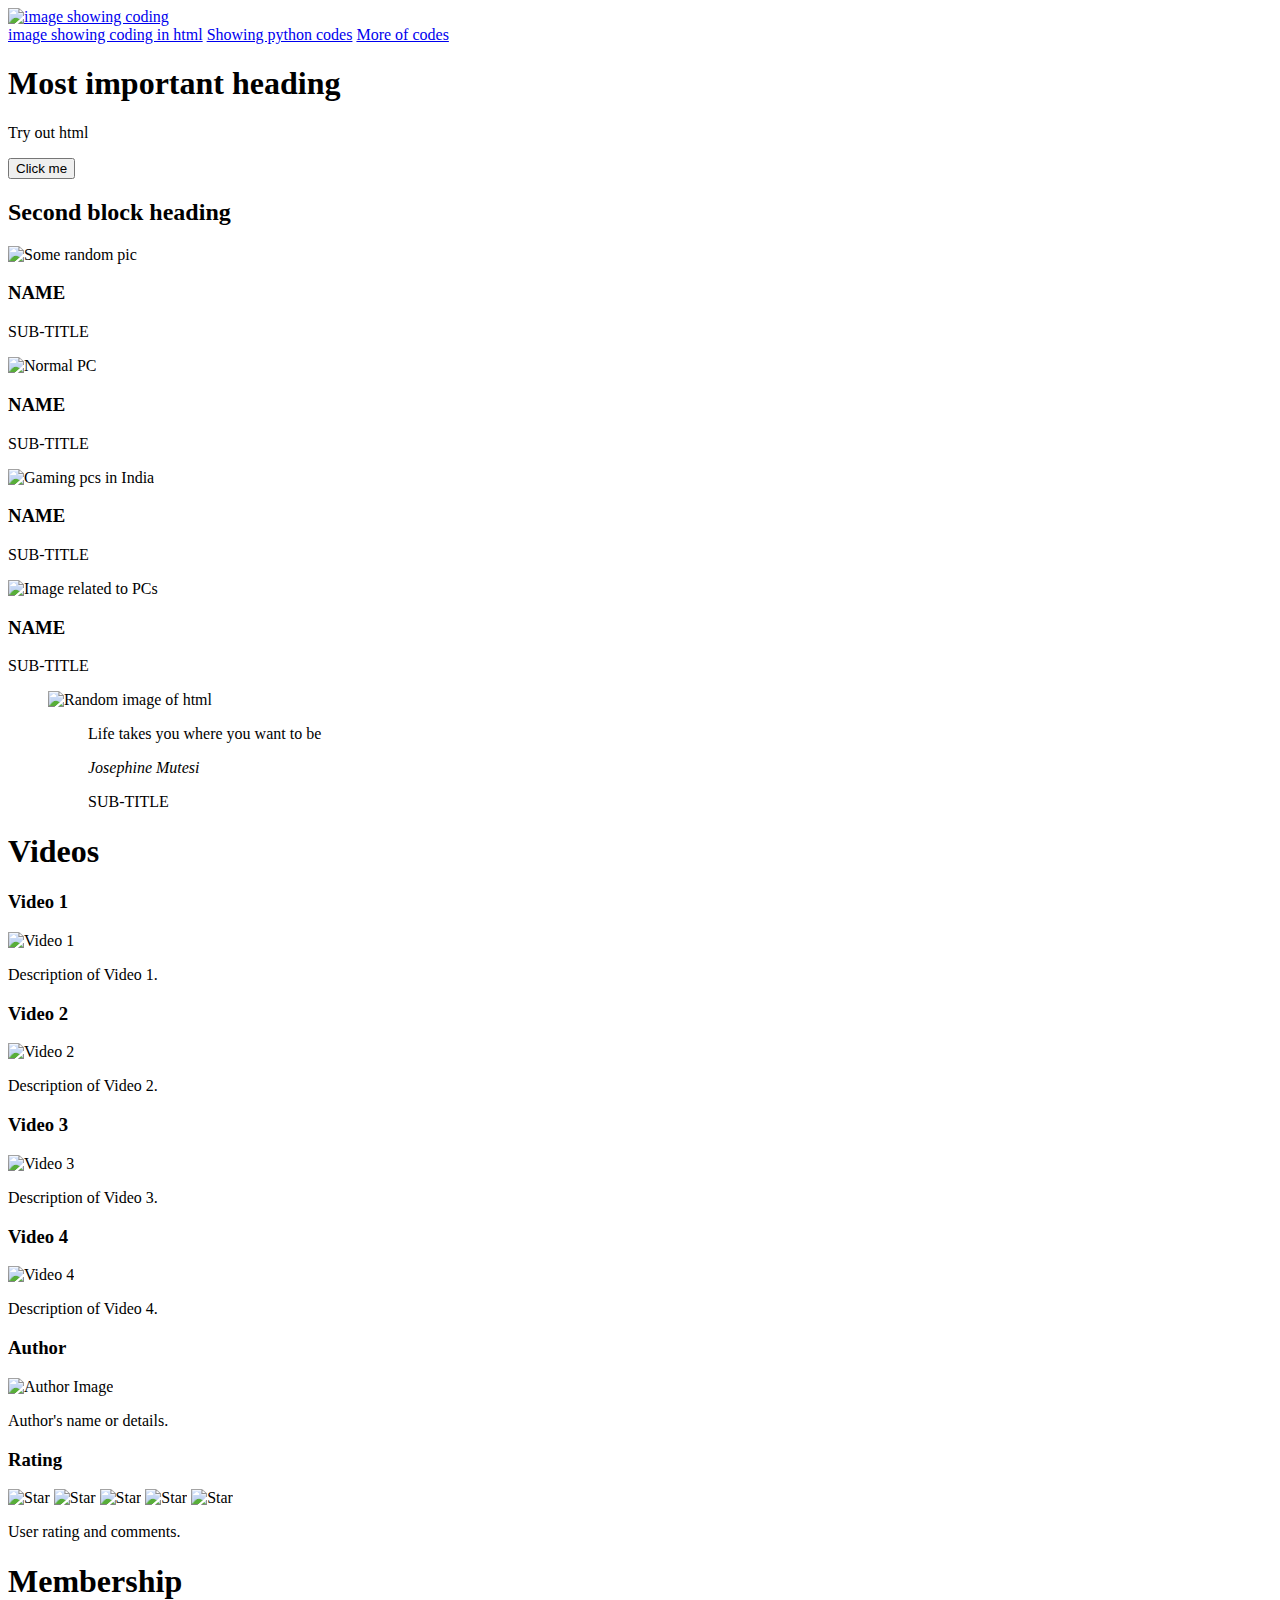
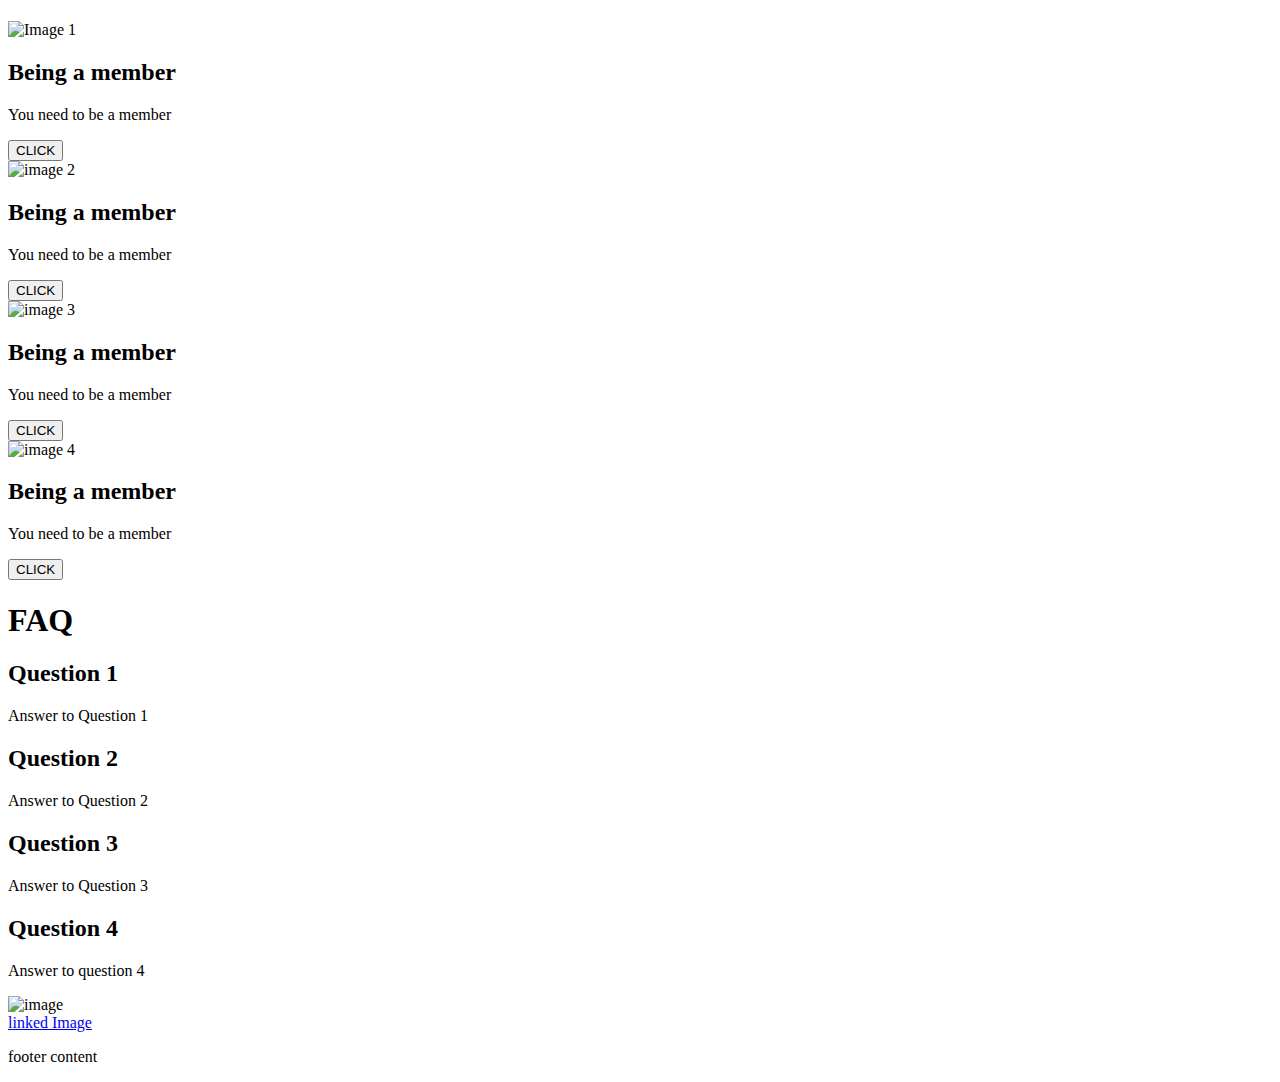
==== html_advanced/index.html @ 9112a3a2 "tasks" ====
<!DOCTYPE html>
<html lang="en">
    <head>
        <meta charset="UTF-8">
        <title>advanced tasks</title>
    </head>
    <body>
        <header>
            <a href="https://fineartamerica.com/featured/computer-programmer-showing-coding-word-drawing-frank-ramspott.html?product=poster">
                <img src="https://www.google.com/url?sa=i&url=https%3A%2F%2Ffineartamerica.com%2Ffeatured%2Fcomputer-programmer-showing-coding-word-drawing-frank-ramspott.html%3Fproduct%3Dposter&psig=AOvVaw3QxfXK3C43RkzdO58_0Bmq&ust=1695377569040000&source=images&cd=vfe&opi=89978449&ved=0CBAQjRxqFwoTCKibjqS7u4EDFQAAAAAdAAAAABAI" alt="image showing coding">
            </a>
        <div>
            <a href="https://i.stack.imgur.com/q2UTq.png">image showing coding in html</a>
            <a href="https://www.istockphoto.com/photo/glowing-python-programming-language-code-on-a-blue-digital-surface-with-a-sphere-gm1413990965-462867622?utm_source=unsplash&utm_medium=affiliate&utm_campaign=srp_photos_top&utm_content=https%3A%2F%2Funsplash.com%2Fs%2Fphotos%2Fcoding&utm_term=coding%3A%3A%3A">Showing python codes</a>
            <a href="https://i.stack.imgur.com/95LLJ.png">More of codes</a>
        </div>
            <main>
                <section>
                    <div>
                        <h1>Most important heading</h1>
                        <p>Try out html</p>
                        <button>Click me</button>
                    </div>
                    <div>
                        <h2>Second block heading</h2>
                        <div>
                                <div>
                                    <img src="https://www.google.com/url?sa=i&url=https%3A%2F%2Funsplash.com%2Fs%2Fphotos%2Fpc-gaming&psig=AOvVaw1MWUhefbDmoXJ0Hkzi3vHH&ust=1695382627789000&source=images&cd=vfe&opi=89978449&ved=0CBAQjRxqFwoTCPDpg43Ou4EDFQAAAAAdAAAAABAE" alt="Some random pic">
                                    <h3>NAME</h3>
                                    <p>SUB-TITLE</p>
                                </div>
                                <div>
                                    <img src="https://www.google.com/imgres?imgurl=https%3A%2F%2Fworldtechjournal.com%2Fwp-content%2Fuploads%2F2021%2F04%2Fpersonal-computer-types-of-personal-computers.jpg&tbnid=oMr4Xl2TrVqpXM&vet=12ahUKEwjcmKXUz7uBAxVKrycCHTMkDKsQMygjegUIARC5AQ..i&imgrefurl=https%3A%2F%2Fworldtechjournal.com%2Ftypes-of-personal-computer%2F&docid=1WK1gupSNnO9wM&w=1280&h=580&q=images%20of%20pcs&ved=2ahUKEwjcmKXUz7uBAxVKrycCHTMkDKsQMygjegUIARC5AQ" alt="Normal PC">
                                    <h3>NAME</h4>
                                    <p>SUB-TITLE</p>
                                </div>
                                <div>
                                    <img src="https://www.google.com/imgres?imgurl=https%3A%2F%2Fimgnew.outlookindia.com%2Fuploadimage%2Flibrary%2F16_9%2F16_9_5%2FIMAGE_1688985492.jpg&tbnid=6e5VViveUSjHTM&vet=12ahUKEwjcmKXUz7uBAxVKrycCHTMkDKsQMyhDegUIARCCAg..i&imgrefurl=https%3A%2F%2Fwww.outlookindia.com%2Fwhats-hot%2Fbest-gaming-pcs-in-india-news-301731&docid=adnnAzblxq9_kM&w=1200&h=675&q=images%20of%20pcs&ved=2ahUKEwjcmKXUz7uBAxVKrycCHTMkDKsQMyhDegUIARCCAg" alt="Gaming pcs in India">
                                    <h3> NAME</h5>
                                    <p>SUB-TITLE</p>
                                </div>
                                <div>
                                    <img src="https://www.google.com/imgres?imgurl=https%3A%2F%2Fi0.wp.com%2Fwww.dgpt.com%2Fwp-content%2Fuploads%2F2022%2F11%2FPCS-Open-logo_1cw.png%3Ffit%3D1004%252C1024%26ssl%3D1&tbnid=xSEh0j3YNaHtiM&vet=12ahUKEwjcmKXUz7uBAxVKrycCHTMkDKsQMyhCegUIARCAAg..i&imgrefurl=https%3A%2F%2Fwww.dgpt.com%2Fevent%2Fpcs-open-2023%2F&docid=SRj32ehlfH8r2M&w=1004&h=1024&q=images%20of%20pcs&ved=2ahUKEwjcmKXUz7uBAxVKrycCHTMkDKsQMyhCegUIARCAAg" alt="Image related to PCs">
                                    <h3>NAME</h6>
                                    <p>SUB-TITLE</p>
                                </div>
                        </div>
                    </div>
                    <section>
                        <blockquote>
                        <div>
                            <img src="https://www.google.com/url?sa=i&url=https%3A%2F%2Fm.youtube.com%2Fwatch%3Fv%3Dc9ok3kK2s8k&psig=AOvVaw1lxTEIMtg_mmE8UBA1NobS&ust=1695384067586000&source=images&cd=vfe&opi=89978449&ved=0CBAQjRxqFwoTCIiMvLrTu4EDFQAAAAAdAAAAABAE" alt="Random image of html">
                        </div>
                        <div>
                            <blockquote>
                                <p>Life takes you where you want to be</p>
                                <cite>Josephine Mutesi</cite>
                                <p>SUB-TITLE</p>
                            </blockquote>
                        </div>
                    </blockquote>
                </section>
                <section>
                    <h1>Videos</h1>
                    <div>
                        <h3>Video 1</h3>
                        <img src="video1.jpg" alt="Video 1">
                        <p>Description of Video 1.</p>
                    </div>
                    <div>
                        <h3>Video 2</h3>
                        <img src="video2.jpg" alt="Video 2">
                        <p>Description of Video 2.</p>
                    </div>
                    <div>
                        <h3>Video 3</h3>
                        <img src="video3.jpg" alt="Video 3">
                        <p>Description of Video 3.</p>
                    </div>
                    <div>
                        <h3>Video 4</h3>
                        <img src="video4.jpg" alt="Video 4">
                        <p>Description of Video 4.</p>
                    </div>
                    
                    <div>
                        <h3>Author</h3>
                        <img src="author.jpg" alt="Author Image">
                        <p>Author's name or details.</p>
                    </div>
                    <div>
                        <h3>Rating</h3>
                        <div>
                            <!-- Block of star images for rating -->
                            <img src="star.png" alt="Star">
                            <img src="star.png" alt="Star">
                            <img src="star.png" alt="Star">
                            <img src="star.png" alt="Star">
                            <img src="star.png" alt="Star">
                        </div>
                        <p>User rating and comments.</p>
                    </div>
                </section>
                <section>
                    <h1> Membership</h1>
                    <div>
                        <div>
                            <img src="image 1"alt="Image 1">
                            <h2>Being a member</h4>
                            <p>You need to be a member</p>
                            <button>CLICK</button>
                            </div>
                            <div>
                                <img src="image2" alt="image 2">
                                <h2> Being a member</h4>
                                <p>You need to be a member</p>
                                <button>CLICK</button>
                            </div>
                            <div>
                                <img src="image3" alt="image 3">
                                <h2>Being a member</h4>
                                <p>You need to be a member</p>
                                <button>CLICK</button>
                                </div>
                                <div>
                                    <img src="image4" alt="image 4">
                                    <h2>Being a member</h4>
                                    <p>You need to be a member</p>
                                    <button>CLICK</button>
                                </div>
                        </div>
                    </section>
                <section>
                    <h1>FAQ</h1>
                    <div>
                        <div>
                            <h2>Question 1</h2>
                            <p>Answer to Question 1</p>
                        </div>
                        <div>
                            <h2>Question 2</h2>
                            <p>Answer to Question 2</p>
                        </div>
                    </div>
                    <div>
                        <div>
                            <h2>Question 3</h3>
                            <p>Answer to Question 3</p>
                        </div>
                        <div>
                            <h2> Question 4</h3>
                            <p>Answer to question 4</p>
                        </div>
                    </div>
                </section>
            </main>
        </header>
        <footer>
            <div>
                <div>
                    <img src="image" alt="image">
                    <div>
                        <a href="<img src="image" alt="image">linked Image</a>
                    </div>
                    <p>footer content</p>
                </div>
            </div>
        </footer>
    </body>
</html>
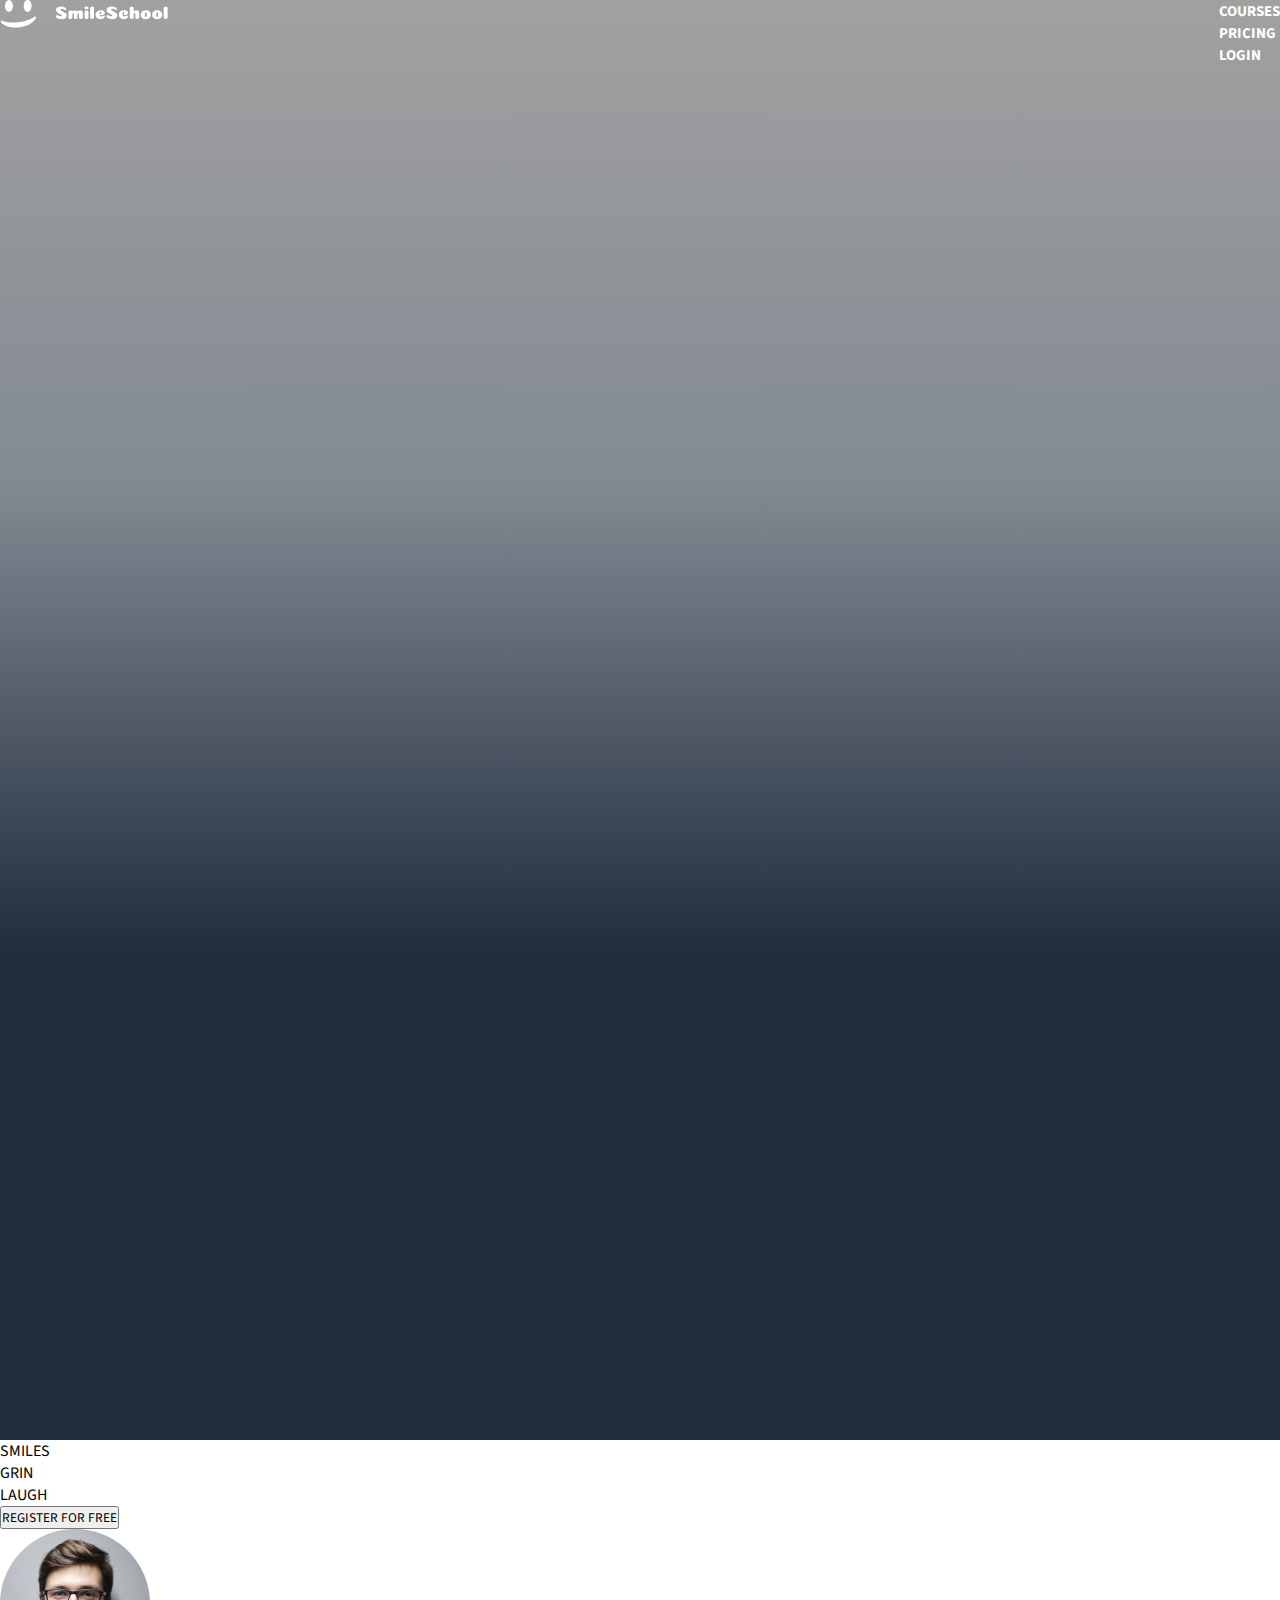
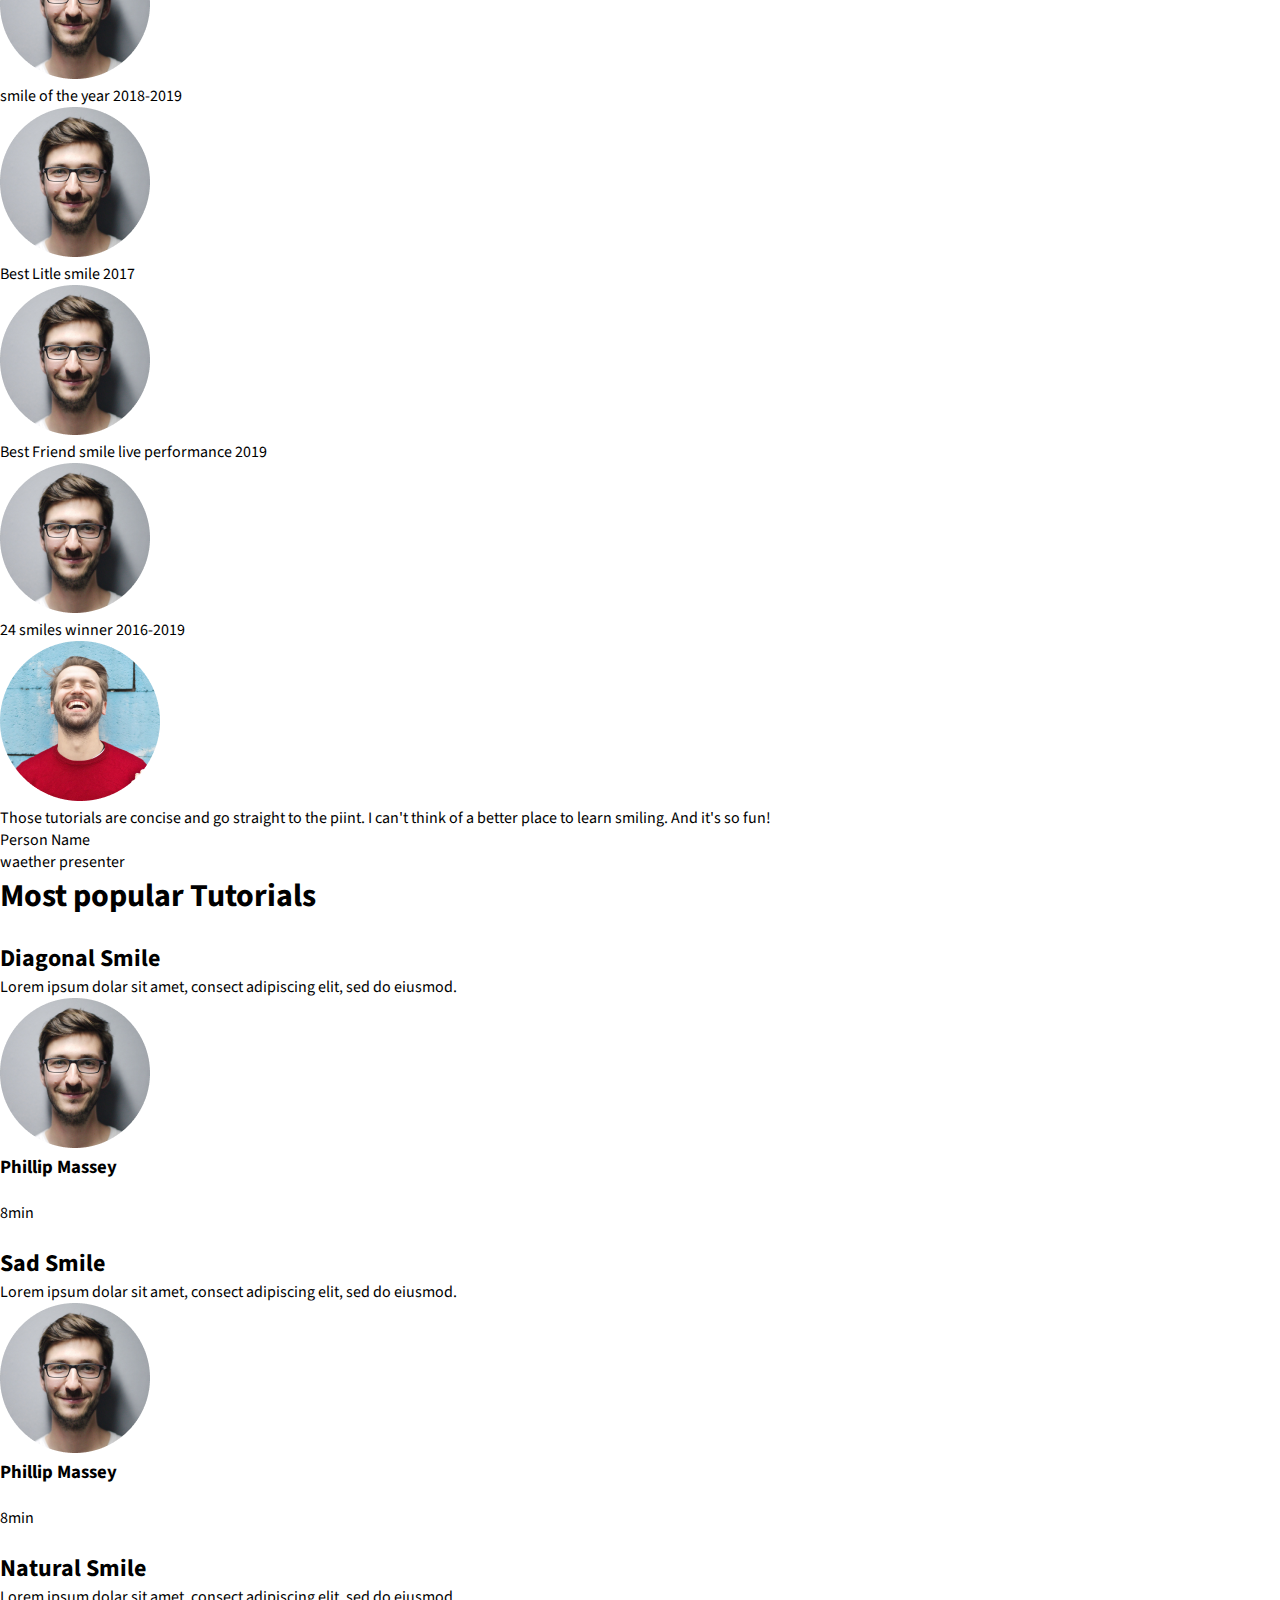
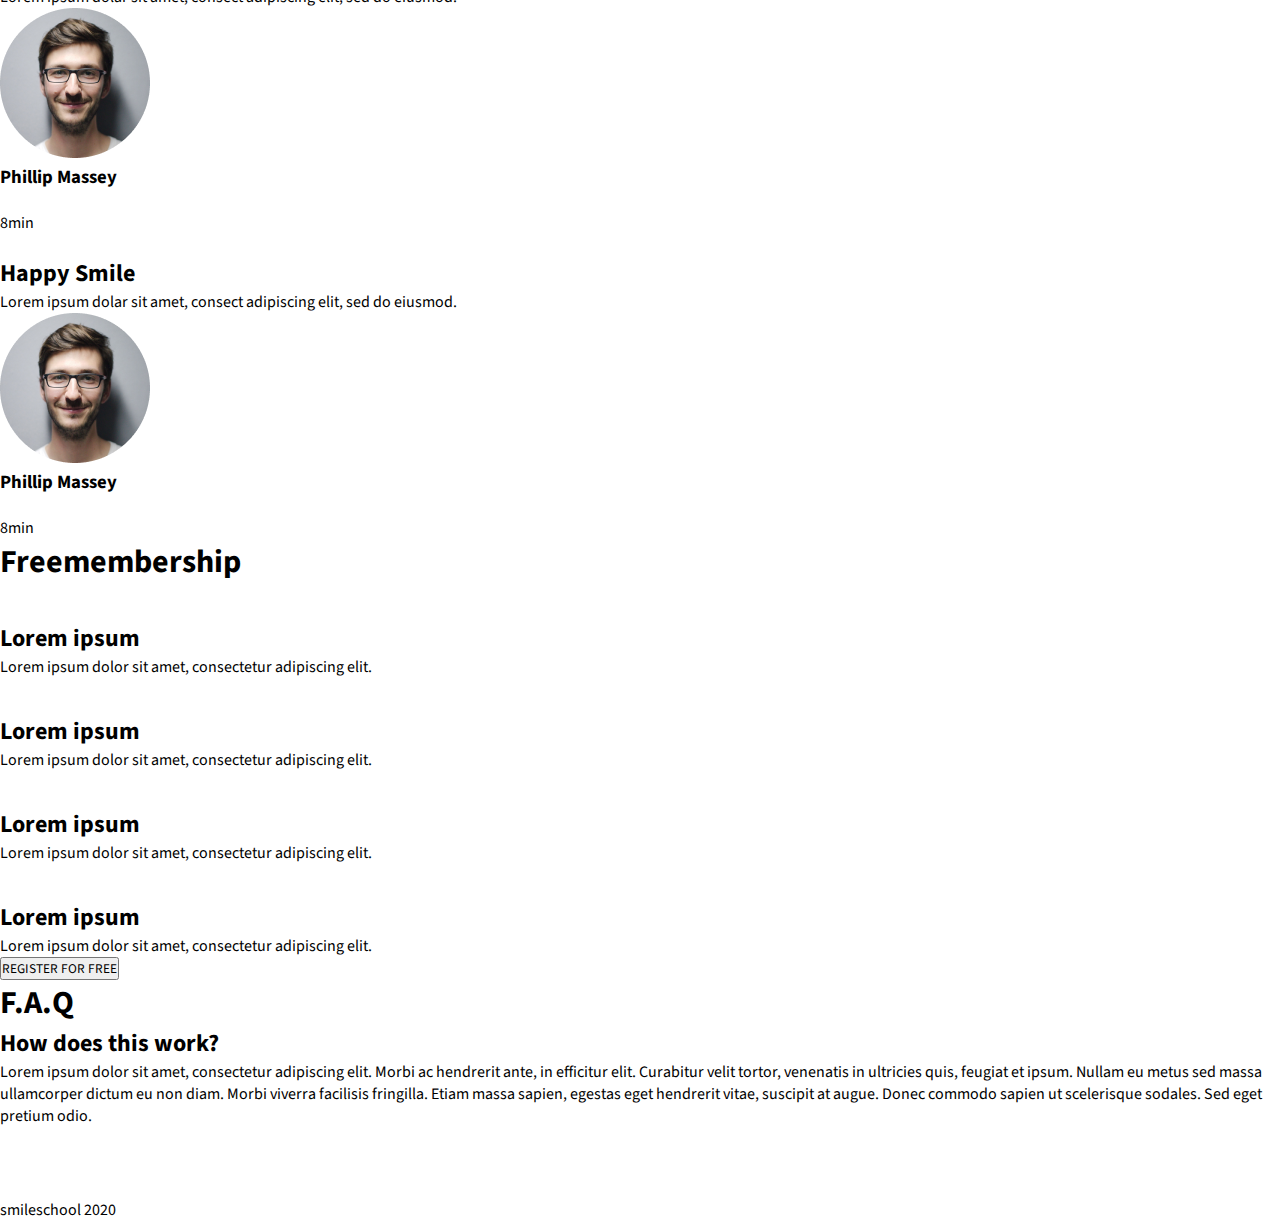
==== commit 9d93ccc8: "Update index.html" ====
--- a/html_advanced/index.html
+++ b/html_advanced/index.html
@@ -1,169 +1,211 @@
 <!DOCTYPE html>
 <html lang="en">
-    <head>
-        <meta charset="UTF-8">
-        <title>advanced tasks</title>
-    </head>
-    <body>
-        <header>
-            <a href="https://fineartamerica.com/featured/computer-programmer-showing-coding-word-drawing-frank-ramspott.html?product=poster">
-                <img src="https://www.google.com/url?sa=i&url=https%3A%2F%2Ffineartamerica.com%2Ffeatured%2Fcomputer-programmer-showing-coding-word-drawing-frank-ramspott.html%3Fproduct%3Dposter&psig=AOvVaw3QxfXK3C43RkzdO58_0Bmq&ust=1695377569040000&source=images&cd=vfe&opi=89978449&ved=0CBAQjRxqFwoTCKibjqS7u4EDFQAAAAAdAAAAABAI" alt="image showing coding">
-            </a>
-        <div>
-            <a href="https://i.stack.imgur.com/q2UTq.png">image showing coding in html</a>
-            <a href="https://www.istockphoto.com/photo/glowing-python-programming-language-code-on-a-blue-digital-surface-with-a-sphere-gm1413990965-462867622?utm_source=unsplash&utm_medium=affiliate&utm_campaign=srp_photos_top&utm_content=https%3A%2F%2Funsplash.com%2Fs%2Fphotos%2Fcoding&utm_term=coding%3A%3A%3A">Showing python codes</a>
-            <a href="https://i.stack.imgur.com/95LLJ.png">More of codes</a>
-        </div>
-            <main>
-                <section>
-                    <div>
-                        <h1>Most important heading</h1>
-                        <p>Try out html</p>
-                        <button>Click me</button>
-                    </div>
-                    <div>
-                        <h2>Second block heading</h2>
-                        <div>
-                                <div>
-                                    <img src="https://www.google.com/url?sa=i&url=https%3A%2F%2Funsplash.com%2Fs%2Fphotos%2Fpc-gaming&psig=AOvVaw1MWUhefbDmoXJ0Hkzi3vHH&ust=1695382627789000&source=images&cd=vfe&opi=89978449&ved=0CBAQjRxqFwoTCPDpg43Ou4EDFQAAAAAdAAAAABAE" alt="Some random pic">
-                                    <h3>NAME</h3>
-                                    <p>SUB-TITLE</p>
-                                </div>
-                                <div>
-                                    <img src="https://www.google.com/imgres?imgurl=https%3A%2F%2Fworldtechjournal.com%2Fwp-content%2Fuploads%2F2021%2F04%2Fpersonal-computer-types-of-personal-computers.jpg&tbnid=oMr4Xl2TrVqpXM&vet=12ahUKEwjcmKXUz7uBAxVKrycCHTMkDKsQMygjegUIARC5AQ..i&imgrefurl=https%3A%2F%2Fworldtechjournal.com%2Ftypes-of-personal-computer%2F&docid=1WK1gupSNnO9wM&w=1280&h=580&q=images%20of%20pcs&ved=2ahUKEwjcmKXUz7uBAxVKrycCHTMkDKsQMygjegUIARC5AQ" alt="Normal PC">
-                                    <h3>NAME</h4>
-                                    <p>SUB-TITLE</p>
-                                </div>
-                                <div>
-                                    <img src="https://www.google.com/imgres?imgurl=https%3A%2F%2Fimgnew.outlookindia.com%2Fuploadimage%2Flibrary%2F16_9%2F16_9_5%2FIMAGE_1688985492.jpg&tbnid=6e5VViveUSjHTM&vet=12ahUKEwjcmKXUz7uBAxVKrycCHTMkDKsQMyhDegUIARCCAg..i&imgrefurl=https%3A%2F%2Fwww.outlookindia.com%2Fwhats-hot%2Fbest-gaming-pcs-in-india-news-301731&docid=adnnAzblxq9_kM&w=1200&h=675&q=images%20of%20pcs&ved=2ahUKEwjcmKXUz7uBAxVKrycCHTMkDKsQMyhDegUIARCCAg" alt="Gaming pcs in India">
-                                    <h3> NAME</h5>
-                                    <p>SUB-TITLE</p>
-                                </div>
-                                <div>
-                                    <img src="https://www.google.com/imgres?imgurl=https%3A%2F%2Fi0.wp.com%2Fwww.dgpt.com%2Fwp-content%2Fuploads%2F2022%2F11%2FPCS-Open-logo_1cw.png%3Ffit%3D1004%252C1024%26ssl%3D1&tbnid=xSEh0j3YNaHtiM&vet=12ahUKEwjcmKXUz7uBAxVKrycCHTMkDKsQMyhCegUIARCAAg..i&imgrefurl=https%3A%2F%2Fwww.dgpt.com%2Fevent%2Fpcs-open-2023%2F&docid=SRj32ehlfH8r2M&w=1004&h=1024&q=images%20of%20pcs&ved=2ahUKEwjcmKXUz7uBAxVKrycCHTMkDKsQMyhCegUIARCAAg" alt="Image related to PCs">
-                                    <h3>NAME</h6>
-                                    <p>SUB-TITLE</p>
-                                </div>
-                        </div>
-                    </div>
-                    <section>
-                        <blockquote>
-                        <div>
-                            <img src="https://www.google.com/url?sa=i&url=https%3A%2F%2Fm.youtube.com%2Fwatch%3Fv%3Dc9ok3kK2s8k&psig=AOvVaw1lxTEIMtg_mmE8UBA1NobS&ust=1695384067586000&source=images&cd=vfe&opi=89978449&ved=0CBAQjRxqFwoTCIiMvLrTu4EDFQAAAAAdAAAAABAE" alt="Random image of html">
-                        </div>
-                        <div>
-                            <blockquote>
-                                <p>Life takes you where you want to be</p>
-                                <cite>Josephine Mutesi</cite>
-                                <p>SUB-TITLE</p>
-                            </blockquote>
-                        </div>
-                    </blockquote>
-                </section>
-                <section>
-                    <h1>Videos</h1>
-                    <div>
-                        <h3>Video 1</h3>
-                        <img src="video1.jpg" alt="Video 1">
-                        <p>Description of Video 1.</p>
-                    </div>
-                    <div>
-                        <h3>Video 2</h3>
-                        <img src="video2.jpg" alt="Video 2">
-                        <p>Description of Video 2.</p>
-                    </div>
-                    <div>
-                        <h3>Video 3</h3>
-                        <img src="video3.jpg" alt="Video 3">
-                        <p>Description of Video 3.</p>
-                    </div>
-                    <div>
-                        <h3>Video 4</h3>
-                        <img src="video4.jpg" alt="Video 4">
-                        <p>Description of Video 4.</p>
-                    </div>
-                    
-                    <div>
-                        <h3>Author</h3>
-                        <img src="author.jpg" alt="Author Image">
-                        <p>Author's name or details.</p>
-                    </div>
-                    <div>
-                        <h3>Rating</h3>
-                        <div>
-                            <!-- Block of star images for rating -->
-                            <img src="star.png" alt="Star">
-                            <img src="star.png" alt="Star">
-                            <img src="star.png" alt="Star">
-                            <img src="star.png" alt="Star">
-                            <img src="star.png" alt="Star">
-                        </div>
-                        <p>User rating and comments.</p>
-                    </div>
-                </section>
-                <section>
-                    <h1> Membership</h1>
-                    <div>
-                        <div>
-                            <img src="image 1"alt="Image 1">
-                            <h2>Being a member</h4>
-                            <p>You need to be a member</p>
-                            <button>CLICK</button>
-                            </div>
-                            <div>
-                                <img src="image2" alt="image 2">
-                                <h2> Being a member</h4>
-                                <p>You need to be a member</p>
-                                <button>CLICK</button>
-                            </div>
-                            <div>
-                                <img src="image3" alt="image 3">
-                                <h2>Being a member</h4>
-                                <p>You need to be a member</p>
-                                <button>CLICK</button>
-                                </div>
-                                <div>
-                                    <img src="image4" alt="image 4">
-                                    <h2>Being a member</h4>
-                                    <p>You need to be a member</p>
-                                    <button>CLICK</button>
-                                </div>
-                        </div>
-                    </section>
-                <section>
-                    <h1>FAQ</h1>
-                    <div>
-                        <div>
-                            <h2>Question 1</h2>
-                            <p>Answer to Question 1</p>
-                        </div>
-                        <div>
-                            <h2>Question 2</h2>
-                            <p>Answer to Question 2</p>
-                        </div>
-                    </div>
-                    <div>
-                        <div>
-                            <h2>Question 3</h3>
-                            <p>Answer to Question 3</p>
-                        </div>
-                        <div>
-                            <h2> Question 4</h3>
-                            <p>Answer to question 4</p>
-                        </div>
-                    </div>
-                </section>
-            </main>
-        </header>
-        <footer>
-            <div>
-                <div>
-                    <img src="image" alt="image">
-                    <div>
-                        <a href="<img src="image" alt="image">linked Image</a>
-                    </div>
-                    <p>footer content</p>
-                </div>
+  <head>
+    <meta charset="UTF-8" />
+    <meta http-equiv="X-UA-Compatible" content="IE=edge" />
+    <meta name="viewport" content="width=device-width, initial-scale=1.0" />
+    <title>Document</title>
+    <link href="/css_advanced/styles.css" rel="stylesheet" />
+  </head>
+  <body>
+    <header>
+      <a><img src="./images/logo.png" alt="logo" /></a>
+      <ul>
+        <li><a href="courses.html">COURSES</a></li>
+        <li><a href="pricing.html">PRICING</a></li>
+        <li><a href="login.html">LOGIN</a></li>
+      </ul>
+    </header>
+
+    <main>
+      <title>Get Schooled</title>
+
+      <p>SMILES</p>
+      <p>GRIN</p>
+      <p>LAUGH</p>
+
+      <button>REGISTER FOR FREE</button>
+
+      <title><span>Learn</span> from the pros</title>
+
+      <div>
+        <div>
+          <img src="./images/avatar.png" alt="image" />
+          <title>Phillip Massey</title>
+          <p>smile of the year 2018-2019</p>
+        </div>
+
+        <div>
+          <img src="./images/avatar.png" alt="image" />
+          <title>Nannie Lawrence</title>
+          <p>Best Litle smile 2017</p>
+        </div>
+
+        <div>
+          <img src="./images/avatar.png" alt="image" />
+          <title>Bruce Walters</title>
+          <p>Best Friend smile live performance 2019</p>
+        </div>
+
+        <div>
+          <img src="./images/avatar.png" alt="image" />
+          <title>Henry Hughes</title>
+          <p>24 smiles winner 2016-2019</p>
+        </div>
+      </div>
+
+      <section>
+        <div>
+          <img src="./images/avatar (5).png" alt="" />
+        </div>
+        <div>
+          <p>
+            Those tutorials are concise and go straight to the piint. I can't
+            think of a better place to learn smiling. And it's so fun!
+          </p>
+          <p>Person Name</p>
+          <p>waether presenter</p>
+        </div>
+      </section>
+      <section>
+        <h1>Most <span>popular</span> Tutorials</h1>
+        <div>
+          <div>
+            <img src="" alt="" />
+            <h2>Diagonal Smile</h2>
+            <p>
+              Lorem ipsum dolar sit amet, consect adipiscing elit, sed do
+              eiusmod.
+            </p>
+            <div>
+              <img src="./images/avatar.png" alt="image" />
+              <h3>Phillip Massey</h3>
+            </div>
+            <div>
+              <img src="" alt="" />
+              <p>8min</p>
+            </div>
+          </div>
+
+          <div>
+            <img src="" alt="" />
+            <h2>Sad Smile</h2>
+            <p>
+              Lorem ipsum dolar sit amet, consect adipiscing elit, sed do
+              eiusmod.
+            </p>
+            <div>
+              <img src="./images/avatar.png" alt="image" />
+              <h3>Phillip Massey</h3>
+            </div>
+            <div>
+              <img src="" alt="" />
+              <p>8min</p>
+            </div>
+          </div>
+
+          <div>
+            <img src="" alt="" />
+            <h2>Natural Smile</h2>
+            <p>
+              Lorem ipsum dolar sit amet, consect adipiscing elit, sed do
+              eiusmod.
+            </p>
+            <div>
+              <img src="./images/avatar.png" alt="image" />
+              <h3>Phillip Massey</h3>
+            </div>
+            <div>
+              <img src="" alt="" />
+              <p>8min</p>
+            </div>
+          </div>
+
+          <div>
+            <img src="" alt="" />
+            <h2>Happy Smile</h2>
+            <p>
+              Lorem ipsum dolar sit amet, consect adipiscing elit, sed do
+              eiusmod.
+            </p>
+            <div>
+              <img src="./images/avatar.png" alt="image" />
+              <h3>Phillip Massey</h3>
+            </div>
+            <div>
+              <img src="" alt="" />
+              <p>8min</p>
+            </div>
+          </div>
+        </div>
+      </section>
+
+      <section>
+        <h1><span>Free</span>membership</h1>
+       <div>
+        <div>
+          <a><img src="./images/logo.png" alt="logo" /></a>
+          <h2>Lorem ipsum</h2>
+          <p>Lorem ipsum dolor sit amet, consectetur adipiscing elit.</p>
+        </div>
+
+        <div>
+          <a><img src="./images/logo.png" alt="logo" /></a>
+          <h2>Lorem ipsum</h2>
+          <p>Lorem ipsum dolor sit amet, consectetur adipiscing elit.</p>
+        </div>
+
+        <div>
+          <a><img src="./images/logo.png" alt="logo" /></a>
+          <h2>Lorem ipsum</h2>
+          <p>Lorem ipsum dolor sit amet, consectetur adipiscing elit.</p>
+        </div>
+
+        <div>
+          <a><img src="./images/logo.png" alt="logo" /></a>
+          <h2>Lorem ipsum</h2>
+          <p>Lorem ipsum dolor sit amet, consectetur adipiscing elit.</p>
+        </div>
+
+       </div>
+
+       <button>REGISTER FOR FREE</button>
+      </section>
+
+      <section>
+        <h1>F.A.Q</h1>
+        <div>
+          <div>
+            <h2>How does this work?</h2>
+            <p>
+              Lorem ipsum dolor sit amet, consectetur adipiscing elit. Morbi ac
+              hendrerit ante, in efficitur elit. Curabitur velit tortor,
+              venenatis in ultricies quis, feugiat et ipsum. Nullam eu metus sed
+              massa ullamcorper dictum eu non diam. Morbi viverra facilisis
+              fringilla. Etiam massa sapien, egestas eget hendrerit vitae,
+              suscipit at augue. Donec commodo sapien ut scelerisque sodales.
+              Sed eget pretium odio.
+            </p>
+          </div>
+        </div>
+      </section>
+
+      <footer>
+        <div>
+          <div>
+            <a><img src="./images/logo.png" alt="logo" /></a>
+          </div>
+          <div>
+            <a><img src="./images/logo.png" alt="facebook" /></a>
+            <a><img src="./images/logo.png" alt="twitter" /></a>
+            <a><img src="./images/logo.png" alt="instagram" /></a>
+          </div>
+        </div>
+        <p>smileschool 2020</p>
+      </footer>
+    </main>
+  </body>
+</html>
             </div>
         </footer>
     </body>
--- a/css_advanced/styles.css
+++ b/css_advanced/styles.css
@@ -0,0 +1,416 @@
+@import url('https://fonts.googleapis.com/css2?family=Source+Sans+Pro&display=swap');
+:root {
+    --primary: hsla(214, 71%, 9%, 0.9);
+    --secondary:  hsla(0, 0%, 59%, 0.9);
+}
+
+* {
+    padding: 0;
+    margin: 0;
+    font-family: 'Source Sans Pro', 'sans-serif';
+}
+header {
+    display: flex;
+    justify-content: space-between;
+    background: linear-gradient(
+        hsla(214, 71%, 9%, 0.9),  
+        hsla(214, 71%, 9%, 0.9) 
+    );
+    background: linear-gradient(
+        to top, 
+        hsla(214, 71%, 9%, 0.9),  
+        hsla(214, 71%, 9%, 0.9), 
+        hsla(214, 71%, 9%, 0.5),  
+        hsla(0, 0%, 59%, 0.9)     
+    );
+    
+    height: 160vh;
+    background-size: cover;
+    background-repeat: no-repeat;
+    background-blend-mode: normal,color;
+}
+
+
+.logo {
+    margin-top: 20px;
+    margin-left: 100px;
+}
+
+.nav-links {
+    margin-top: 50px;
+    margin-right: 150px;
+}
+.nav-links > ul {
+    display: flex;
+}
+
+ul > li {
+    list-style-type: none;
+    margin-left: 20px;
+}
+
+ul > li > a {
+    text-decoration: none;
+    color: white;
+    height: 15px;
+    font-style: normal;
+    font-size: 15px;
+    font-weight: 700;
+    line-height: 15px;
+}
+
+/* ---------------------School Section ----------------- */
+ 
+.lead-section {
+    position: absolute;
+    top: 35%;
+} 
+
+
+
+.block-1 {
+    margin-top: 40px;
+    color: white;
+    text-align: center;
+    font-size: 60px;
+    font-weight: bold;
+}
+
+.block-1 p {
+    font-size: 16px;
+    padding: 20px;
+}
+
+.block-1 h1 {
+    height: 151px;
+    font-weight: 700;
+    font-size: 120px;
+    line-height: 151px;
+    text-align: center;
+}
+
+.block-1 p span {
+    margin-left: 60px;
+    text-transform: uppercase;
+}
+
+.block-1 button {
+    width: 162px;
+    height: 44px;
+    background-color: #C271FF;
+    color: white;
+    cursor: pointer;
+    text-transform: uppercase;
+    font-size: 14px;
+    margin-top: 20px;
+    border-radius: 20px;
+    margin-left: 100px;
+    margin-bottom: 70px;
+    border: none;
+
+}
+
+.block-2 {
+    height: 237px;
+    width: 100vw;
+}
+
+.block-2 h2 {
+    text-align: center;
+    margin-top: 60px;
+    font-size: 32px;
+    margin-left: 100px;
+    color: white;
+    margin-bottom: 30px;
+}
+
+.block-2 h2 span {
+    color: #C271FF;
+}
+
+.pros {
+    display: flex;
+    margin-left: 100px;
+    margin-right: 100px;
+    justify-content: space-between;
+    margin-top: 20px;
+    height: 250px;
+    color: #FFFFFF;
+}
+
+.pro {
+    width: 150px;
+    height: 237px;
+}
+
+.pro h3 {
+    font-size: 18px;
+}
+
+.pro p {
+    font-size: 16px;
+    font-style: italic;
+}
+
+.pro img {
+    width: 150px;
+    height: 150px;
+    border-radius: 50%;
+} 
+
+/* -------------------------Quote section ---------  */
+
+.quote-section {
+    background-color: #C271FF;
+    height: 392px;
+}
+
+.quote {
+    display: flex;
+    color: #FFFFFF;
+    font-size: 22px;
+    justify-content: space-between;
+    align-items: center;
+    padding-top: 100px;
+    padding-left: 160px;
+}
+.quote img {
+    width: 160px;
+    height: 160px;
+    border-radius: 50%;
+    object-position: center;
+    object-fit: cover;
+}
+.author {
+    font-weight: bold;
+    margin-top: 10px;
+}
+
+.block-text {
+    padding-left: 40px;
+}
+
+.sub {
+    font-style: italic;
+}
+
+/* -----------------Videos Section ------------------- */
+.videos-section {
+    margin-top: 50px;
+    height: 450px;
+    width: 1228px;
+    margin-left: 40px;
+
+}
+
+.video-block {
+    display: flex;
+    align-items: center;
+    justify-content: center;
+}
+
+.videos-section h1 {
+    text-align: center;
+    font-weight: lighter;
+    margin-bottom: 50px;
+}
+
+.videos-section h1 span {
+    color: #C271FF;
+    font-weight: bolder;
+    font-size: 32px;
+}
+
+.video img {
+    width: 255px;
+}
+
+.video h2 {
+    font-size: 16px;
+}
+.video {
+    width: 255px;
+    height: 335px;
+    margin-right: 20px;
+    display: flex;
+    flex-direction: column;
+}
+
+.video p {
+    font-size: 14px;
+    color: #071629;
+}
+
+.video-author {
+    display: flex;
+    margin-top: 10px;
+}
+.video-author h3 {
+    font-size: 14px;
+    color: #C271FF;
+    padding-left: 10px;
+    margin-top: 5px;
+}
+
+.video-author img {
+    width: 30px;
+    height: 30px;
+    border-radius: 50%;
+}
+.rating {
+    display: flex;
+    flex-direction: row;
+    justify-content: space-between;
+}
+
+.rating p {
+    color: #C271FF;
+    font-weight: 700;
+    font-size: 14px;
+}
+
+.stars {
+    display: flex;
+
+}
+
+.stars p {
+    margin-left: 5px;
+    width: 15px;
+    height: 15px;
+}
+
+#last, #last1, #last2, #last3 {
+    color: #D8D8D8;
+}
+/* -----------------------Membership Section ---------------- */
+
+.membership {
+    background-color: #071629;
+    margin-top: 50px;
+    height: 502px;
+    width: 100vw;
+    color: #FFFFFF;
+}
+
+.membership h1 {
+    text-align: center;
+    color: white;
+    font-size: 32px;
+    padding-top: 40px;
+}
+
+.membership h1 span {
+    color: #C271FF;
+}
+
+.member-text {
+    display: flex;
+    margin-top: 40px;
+    margin-right: 30px;
+    margin-left: 60px;
+}
+
+.ind-text {
+    width: 257px;
+    height: 200px;
+    margin-left: 20px;
+    margin-right: 20px;
+}
+
+
+.ind-text p {
+    font-size: 14px;
+    line-height: 26px;
+}
+
+.ind-text h2 {
+    font-size: 18px;
+    text-align: center;
+}
+
+.ind-text img {
+    margin-left: 35%;
+}
+
+.membership button {
+    width: 162px;
+    height: 44px;
+    background-color: #C271FF;
+    color: white;
+    cursor: pointer;
+    text-transform: uppercase;
+    font-size: 14px;
+    margin-top: 80px;
+    border-radius: 20px;
+    margin-left: 45%;
+    border: none;
+}
+
+/* ----------------------FAQ section -------------------- */
+.faq {
+    width: 920px;
+    height: 707px;
+    margin-left: 200px;
+    margin-top: 50px;
+}
+
+.faq h1 {
+    text-align: center;
+    font-size: 60px;
+    font-weight: lighter;
+    margin-bottom: 30px;
+
+}
+
+.row-content {
+    display: flex;
+    justify-content: space-between;
+}
+
+.faq-content {
+    margin-right: 40px;
+}
+
+.content p {
+    font-size: 14px;
+    margin-top: 10px;
+    margin-bottom: 30px;
+    line-height: 24px;
+    color: rgb(81, 79, 79);
+}
+
+.content h2 {
+    font-size: 16px;
+    font-weight: bold;
+}
+
+
+/* ------------------------ Footer section --------------------- */
+
+.footer-row > img {
+    margin-top: 60px;
+    width: 169px;
+}
+.footer-container {
+    width: 100vw;
+    background-color: #071629;
+}
+
+.footer-container p {
+    text-align: center;
+    color: #FFFFFF;
+    padding-top: 200px;
+}
+
+.footer-row {
+    display: flex;
+    justify-content: space-between;
+    margin-left: 100px;
+    margin-right: 200px;
+    margin-top: -30px;
+}
+
+.footer-links {
+    margin-top: 65px;
+}
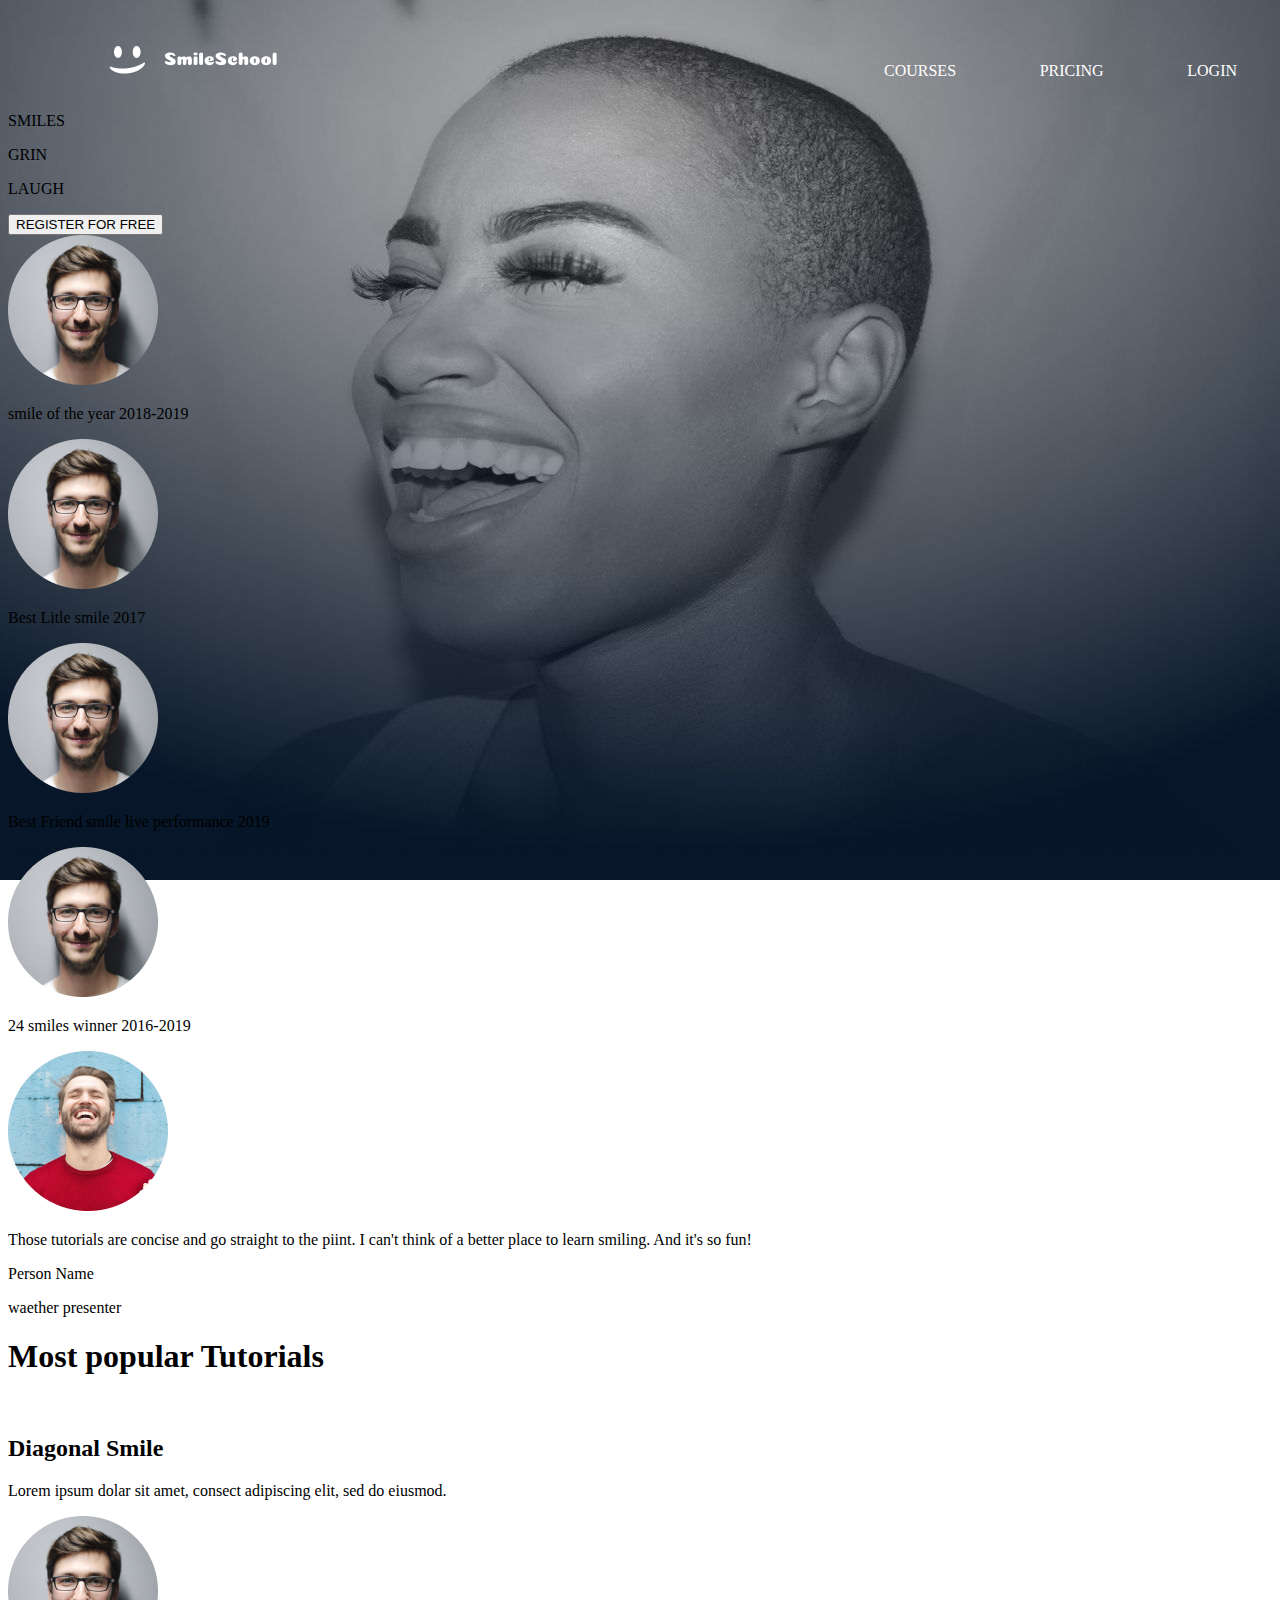
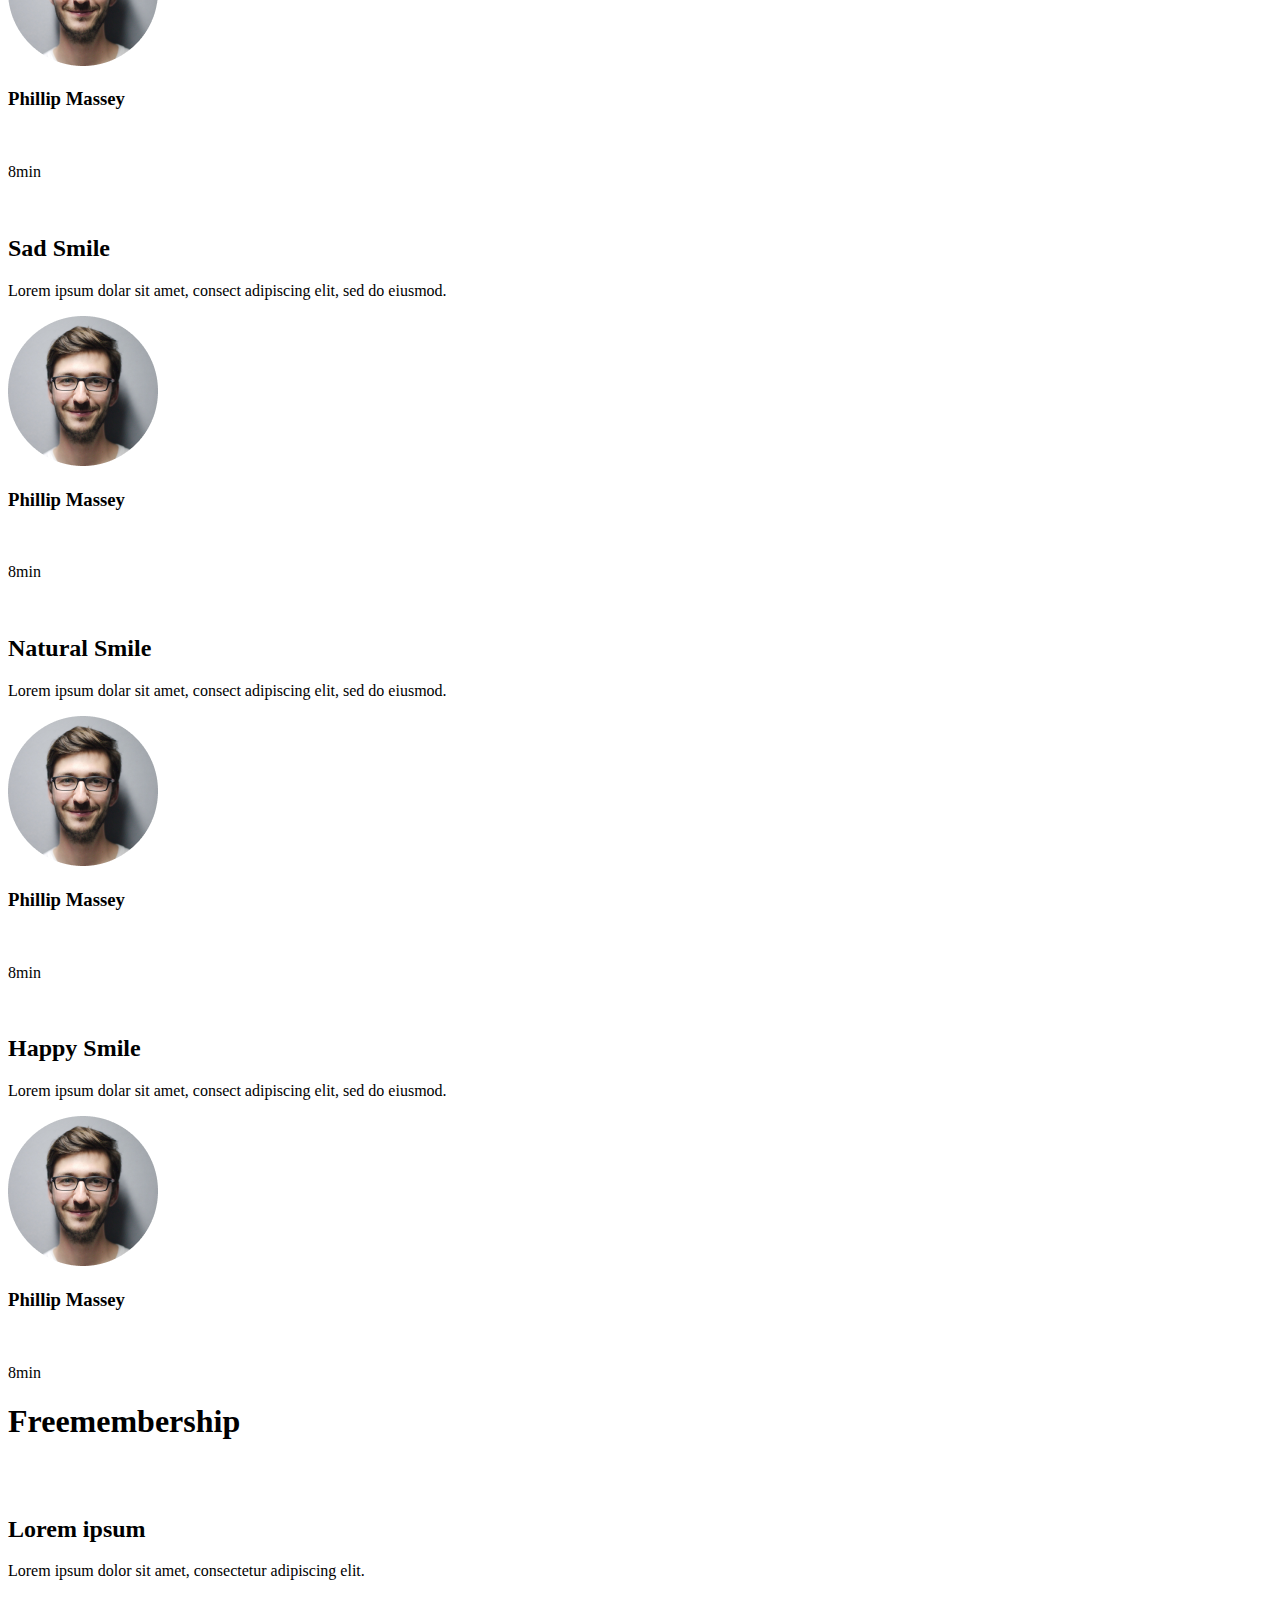
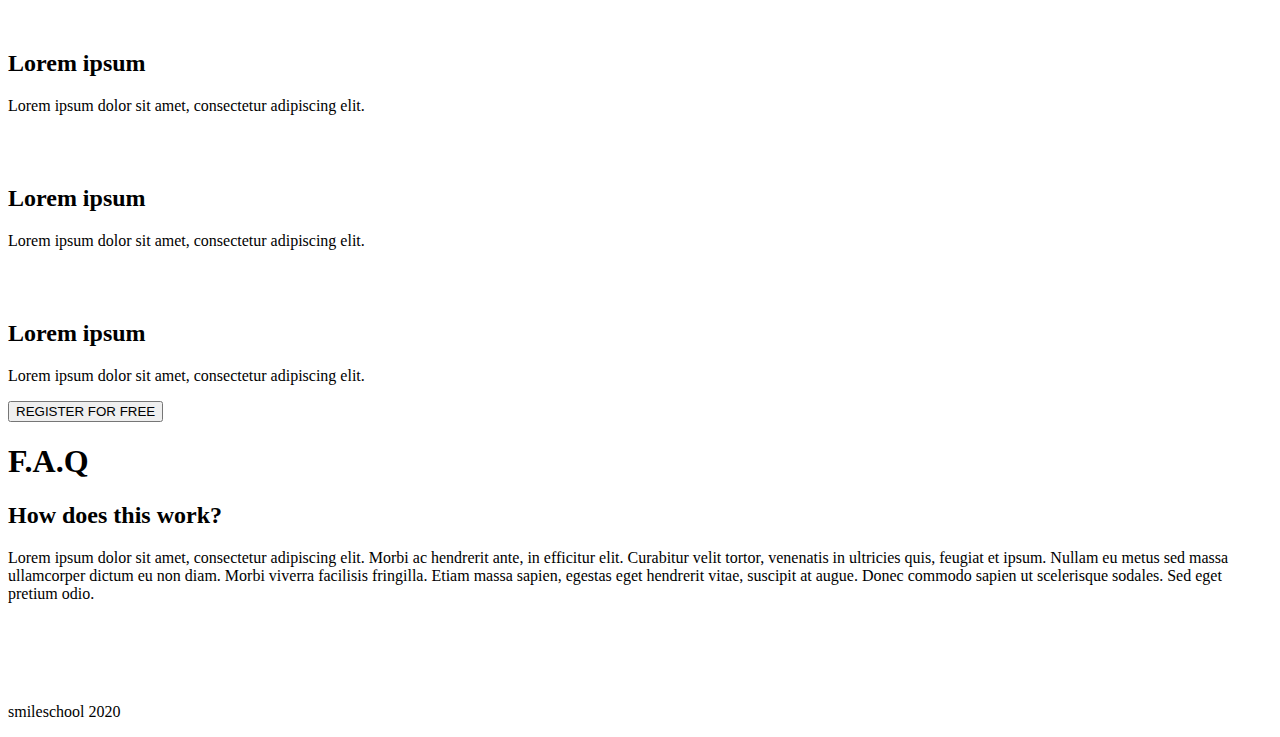
==== commit 1d73dc3e: "Update index.html" ====
--- a/html_advanced/index.html
+++ b/html_advanced/index.html
@@ -11,9 +11,9 @@
     <header>
       <a><img src="./images/logo.png" alt="logo" /></a>
       <ul>
-        <li><a href="courses.html">COURSES</a></li>
-        <li><a href="pricing.html">PRICING</a></li>
-        <li><a href="login.html">LOGIN</a></li>
+        <li><a>COURSES</a></li>
+        <li><a>PRICING</a></li>
+        <li><a>LOGIN</a></li>
       </ul>
     </header>
 
--- a/css_advanced/styles.css
+++ b/css_advanced/styles.css
@@ -1,416 +1,210 @@
-@import url('https://fonts.googleapis.com/css2?family=Source+Sans+Pro&display=swap');
-:root {
-    --primary: hsla(214, 71%, 9%, 0.9);
-    --secondary:  hsla(0, 0%, 59%, 0.9);
-}
-
-* {
-    padding: 0;
-    margin: 0;
-    font-family: 'Source Sans Pro', 'sans-serif';
-}
-header {
-    display: flex;
-    justify-content: space-between;
-    background: linear-gradient(
-        hsla(214, 71%, 9%, 0.9),  
-        hsla(214, 71%, 9%, 0.9) 
-    );
-    background: linear-gradient(
-        to top, 
-        hsla(214, 71%, 9%, 0.9),  
-        hsla(214, 71%, 9%, 0.9), 
-        hsla(214, 71%, 9%, 0.5),  
-        hsla(0, 0%, 59%, 0.9)     
-    );
-    
-    height: 160vh;
-    background-size: cover;
-    background-repeat: no-repeat;
-    background-blend-mode: normal,color;
-}
-
-
-.logo {
-    margin-top: 20px;
-    margin-left: 100px;
-}
-
-.nav-links {
-    margin-top: 50px;
-    margin-right: 150px;
-}
-.nav-links > ul {
-    display: flex;
-}
-
-ul > li {
-    list-style-type: none;
-    margin-left: 20px;
-}
-
-ul > li > a {
-    text-decoration: none;
+body{
+    background-image: url(./images/backgroundimage.jpeg);
+    background-repeat: repeat-x;
+}
+
+header{
+    display: flex;
+    padding-left: 8%;
+    padding-top: 3%;
+}
+
+ul,li {
+    padding-left: 45%;
+    display: inline-flex;
     color: white;
-    height: 15px;
-    font-style: normal;
-    font-size: 15px;
-    font-weight: 700;
-    line-height: 15px;
-}
-
-/* ---------------------School Section ----------------- */
- 
-.lead-section {
-    position: absolute;
-    top: 35%;
-} 
-
-
-
-.block-1 {
-    margin-top: 40px;
+}
+
+#maintitle{
     color: white;
-    text-align: center;
-    font-size: 60px;
+    font-weight: bolder;
+    font-size: xx-large;
+    text-align: center;
+    padding-top: 6%; 
+}
+
+#smile{
+    color: white;
+    text-align: center;
+}
+
+#registerbutton{
+    background-color: #C271FF;
+    color: #FFFFFF;
+    padding: 1%;
+    border-radius: 30px;
+    margin-left: 45%;
+    margin-top: 1%;
+    border: none;
+}
+
+#banner{
+    display: flex;
+    margin-top: 9%;
+    margin-left: 5%;
+    justify-content: space-around;
+    color: #FFFFFF;
+    margin-bottom: 5%;
+}
+
+#bannerspan{
+    color: #C271FF;
+    /* margin-top: -5%; */
+}
+#bannertitle{
+text-align: center;
+color: #FFFFFF;
+}
+
+#quoteblock{
+    background-color: #C271FF;
+    color: #FFFFFF;
+    background-size: auto;
+    display: flex;
+    padding-left: 8%;
+    padding-top: 3%;
+    padding-bottom: 3%;
+}
+#quoteblocktext{
+    padding-left: 4%;
+
+}
+
+#quoteblockauthor{
     font-weight: bold;
 }
-
-.block-1 p {
-    font-size: 16px;
-    padding: 20px;
-}
-
-.block-1 h1 {
-    height: 151px;
-    font-weight: 700;
-    font-size: 120px;
-    line-height: 151px;
-    text-align: center;
-}
-
-.block-1 p span {
-    margin-left: 60px;
-    text-transform: uppercase;
-}
-
-.block-1 button {
-    width: 162px;
-    height: 44px;
-    background-color: #C271FF;
-    color: white;
-    cursor: pointer;
-    text-transform: uppercase;
-    font-size: 14px;
-    margin-top: 20px;
-    border-radius: 20px;
-    margin-left: 100px;
-    margin-bottom: 70px;
-    border: none;
-
-}
-
-.block-2 {
-    height: 237px;
-    width: 100vw;
-}
-
-.block-2 h2 {
-    text-align: center;
-    margin-top: 60px;
-    font-size: 32px;
-    margin-left: 100px;
-    color: white;
-    margin-bottom: 30px;
-}
-
-.block-2 h2 span {
-    color: #C271FF;
-}
-
-.pros {
-    display: flex;
-    margin-left: 100px;
-    margin-right: 100px;
-    justify-content: space-between;
-    margin-top: 20px;
-    height: 250px;
-    color: #FFFFFF;
-}
-
-.pro {
-    width: 150px;
-    height: 237px;
-}
-
-.pro h3 {
-    font-size: 18px;
-}
-
-.pro p {
-    font-size: 16px;
-    font-style: italic;
-}
-
-.pro img {
-    width: 150px;
-    height: 150px;
-    border-radius: 50%;
-} 
-
-/* -------------------------Quote section ---------  */
-
-.quote-section {
-    background-color: #C271FF;
-    height: 392px;
-}
-
-.quote {
-    display: flex;
-    color: #FFFFFF;
-    font-size: 22px;
-    justify-content: space-between;
-    align-items: center;
-    padding-top: 100px;
-    padding-left: 160px;
-}
-.quote img {
-    width: 160px;
-    height: 160px;
-    border-radius: 50%;
-    object-position: center;
-    object-fit: cover;
-}
-.author {
-    font-weight: bold;
-    margin-top: 10px;
-}
-
-.block-text {
-    padding-left: 40px;
-}
-
-.sub {
-    font-style: italic;
-}
-
-/* -----------------Videos Section ------------------- */
-.videos-section {
-    margin-top: 50px;
-    height: 450px;
-    width: 1228px;
-    margin-left: 40px;
-
-}
-
-.video-block {
-    display: flex;
-    align-items: center;
-    justify-content: center;
-}
-
-.videos-section h1 {
-    text-align: center;
-    font-weight: lighter;
-    margin-bottom: 50px;
-}
-
-.videos-section h1 span {
-    color: #C271FF;
-    font-weight: bolder;
-    font-size: 32px;
-}
-
-.video img {
-    width: 255px;
-}
-
-.video h2 {
-    font-size: 16px;
-}
-.video {
-    width: 255px;
-    height: 335px;
-    margin-right: 20px;
-    display: flex;
-    flex-direction: column;
-}
-
-.video p {
-    font-size: 14px;
-    color: #071629;
-}
-
-.video-author {
-    display: flex;
-    margin-top: 10px;
-}
-.video-author h3 {
-    font-size: 14px;
-    color: #C271FF;
-    padding-left: 10px;
-    margin-top: 5px;
-}
-
-.video-author img {
+#videosectiontitle{
+    text-align: center;
+}
+#videosectiontitleexception{
+    color: #C271FF;
+
+}
+
+#videosection{
+    display: flex;
+    margin-left: 8%;
+    margin-right: 8%;
+}
+
+#video{
+display: flex;
+align-items: center;
+margin-bottom: 3%;
+}
+
+#videotitle img{
     width: 30px;
     height: 30px;
-    border-radius: 50%;
-}
-.rating {
-    display: flex;
-    flex-direction: row;
+}
+
+#rating{
+    display: flex;
+}
+
+#rating img{
+    margin-right: 35%;
+}
+
+#videoauthor{
+    color: #C271FF;
+    padding-left: 2%;
+}
+
+#time{
+    color: #C271FF;
+}
+
+#membershipsection{
+    background-color: #071629;
+    color: #FFFFFF;
+    padding-left: 8%;
+    padding-right: 8%;
+    padding-bottom: 4%;
+}
+
+#membershipsectiontitle{
+    text-align: center;
+    padding-top: 4%;
+    padding-bottom: 4%;
+}
+
+#membershipsectiontitleexception{
+    color: #C271FF;
+}
+
+#membershipsectioncontent{
+    display: flex;
+}
+
+#membershipsectioncontent img{
+    color: #C271FF;
+}
+
+#faqsectiontitle{
+    text-align: center;
+}
+
+#faqsectioncontent{
+    display: flex;
+    flex-wrap: wrap;
+    padding-left: 8%;
+    padding-right: 8%;
+
+}
+
+#faqsectioncontent > div {
+    flex: 1;
+    min-width: 45%; /* Adjust the width as needed */
+    margin: 10px;
+    padding: 10px;
+  }
+
+  #footer{
+    background-color: #071629;
+    padding-bottom: 2%;
+
+  }
+
+  #footersection{
+    display: flex;
     justify-content: space-between;
-}
-
-.rating p {
-    color: #C271FF;
-    font-weight: 700;
-    font-size: 14px;
-}
-
-.stars {
-    display: flex;
-
-}
-
-.stars p {
-    margin-left: 5px;
-    width: 15px;
-    height: 15px;
-}
-
-#last, #last1, #last2, #last3 {
-    color: #D8D8D8;
-}
-/* -----------------------Membership Section ---------------- */
-
-.membership {
-    background-color: #071629;
-    margin-top: 50px;
-    height: 502px;
-    width: 100vw;
-    color: #FFFFFF;
-}
-
-.membership h1 {
-    text-align: center;
-    color: white;
-    font-size: 32px;
-    padding-top: 40px;
-}
-
-.membership h1 span {
-    color: #C271FF;
-}
-
-.member-text {
-    display: flex;
-    margin-top: 40px;
-    margin-right: 30px;
-    margin-left: 60px;
-}
-
-.ind-text {
-    width: 257px;
-    height: 200px;
-    margin-left: 20px;
-    margin-right: 20px;
-}
-
-
-.ind-text p {
-    font-size: 14px;
-    line-height: 26px;
-}
-
-.ind-text h2 {
-    font-size: 18px;
-    text-align: center;
-}
-
-.ind-text img {
-    margin-left: 35%;
-}
-
-.membership button {
-    width: 162px;
-    height: 44px;
-    background-color: #C271FF;
-    color: white;
-    cursor: pointer;
-    text-transform: uppercase;
-    font-size: 14px;
-    margin-top: 80px;
-    border-radius: 20px;
-    margin-left: 45%;
-    border: none;
-}
-
-/* ----------------------FAQ section -------------------- */
-.faq {
-    width: 920px;
-    height: 707px;
-    margin-left: 200px;
-    margin-top: 50px;
-}
-
-.faq h1 {
-    text-align: center;
-    font-size: 60px;
-    font-weight: lighter;
-    margin-bottom: 30px;
-
-}
-
-.row-content {
-    display: flex;
-    justify-content: space-between;
-}
-
-.faq-content {
-    margin-right: 40px;
-}
-
-.content p {
-    font-size: 14px;
-    margin-top: 10px;
-    margin-bottom: 30px;
-    line-height: 24px;
-    color: rgb(81, 79, 79);
-}
-
-.content h2 {
-    font-size: 16px;
-    font-weight: bold;
-}
-
-
-/* ------------------------ Footer section --------------------- */
-
-.footer-row > img {
-    margin-top: 60px;
-    width: 169px;
-}
-.footer-container {
-    width: 100vw;
-    background-color: #071629;
-}
-
-.footer-container p {
-    text-align: center;
-    color: #FFFFFF;
-    padding-top: 200px;
-}
-
-.footer-row {
-    display: flex;
-    justify-content: space-between;
-    margin-left: 100px;
-    margin-right: 200px;
-    margin-top: -30px;
-}
-
-.footer-links {
-    margin-top: 65px;
-}
+    padding-left: 8%;
+    padding-right: 8%;
+    padding-top: 4%;
+  }
+
+  #footercopyright{
+    text-align: center;
+    color: #FFFFFF;
+  }
+
+
+  .fa {
+    padding: 10px;
+    font-size: 30px;
+    width: 30px;
+    text-align: center;
+    text-decoration: none;
+    margin: 5px 2px;
+  }
+  
+  .fa:hover {
+      opacity: 0.7;
+  }
+  
+  .fa-facebook {
+    background: #FFFF;
+    color: black;
+  }
+  
+  .fa-twitter {
+     background: #FFFF;
+    color: black;
+  }
+  
+  
+  .fa-instagram {
+     background: #FFFF;
+    color: black;
+  }
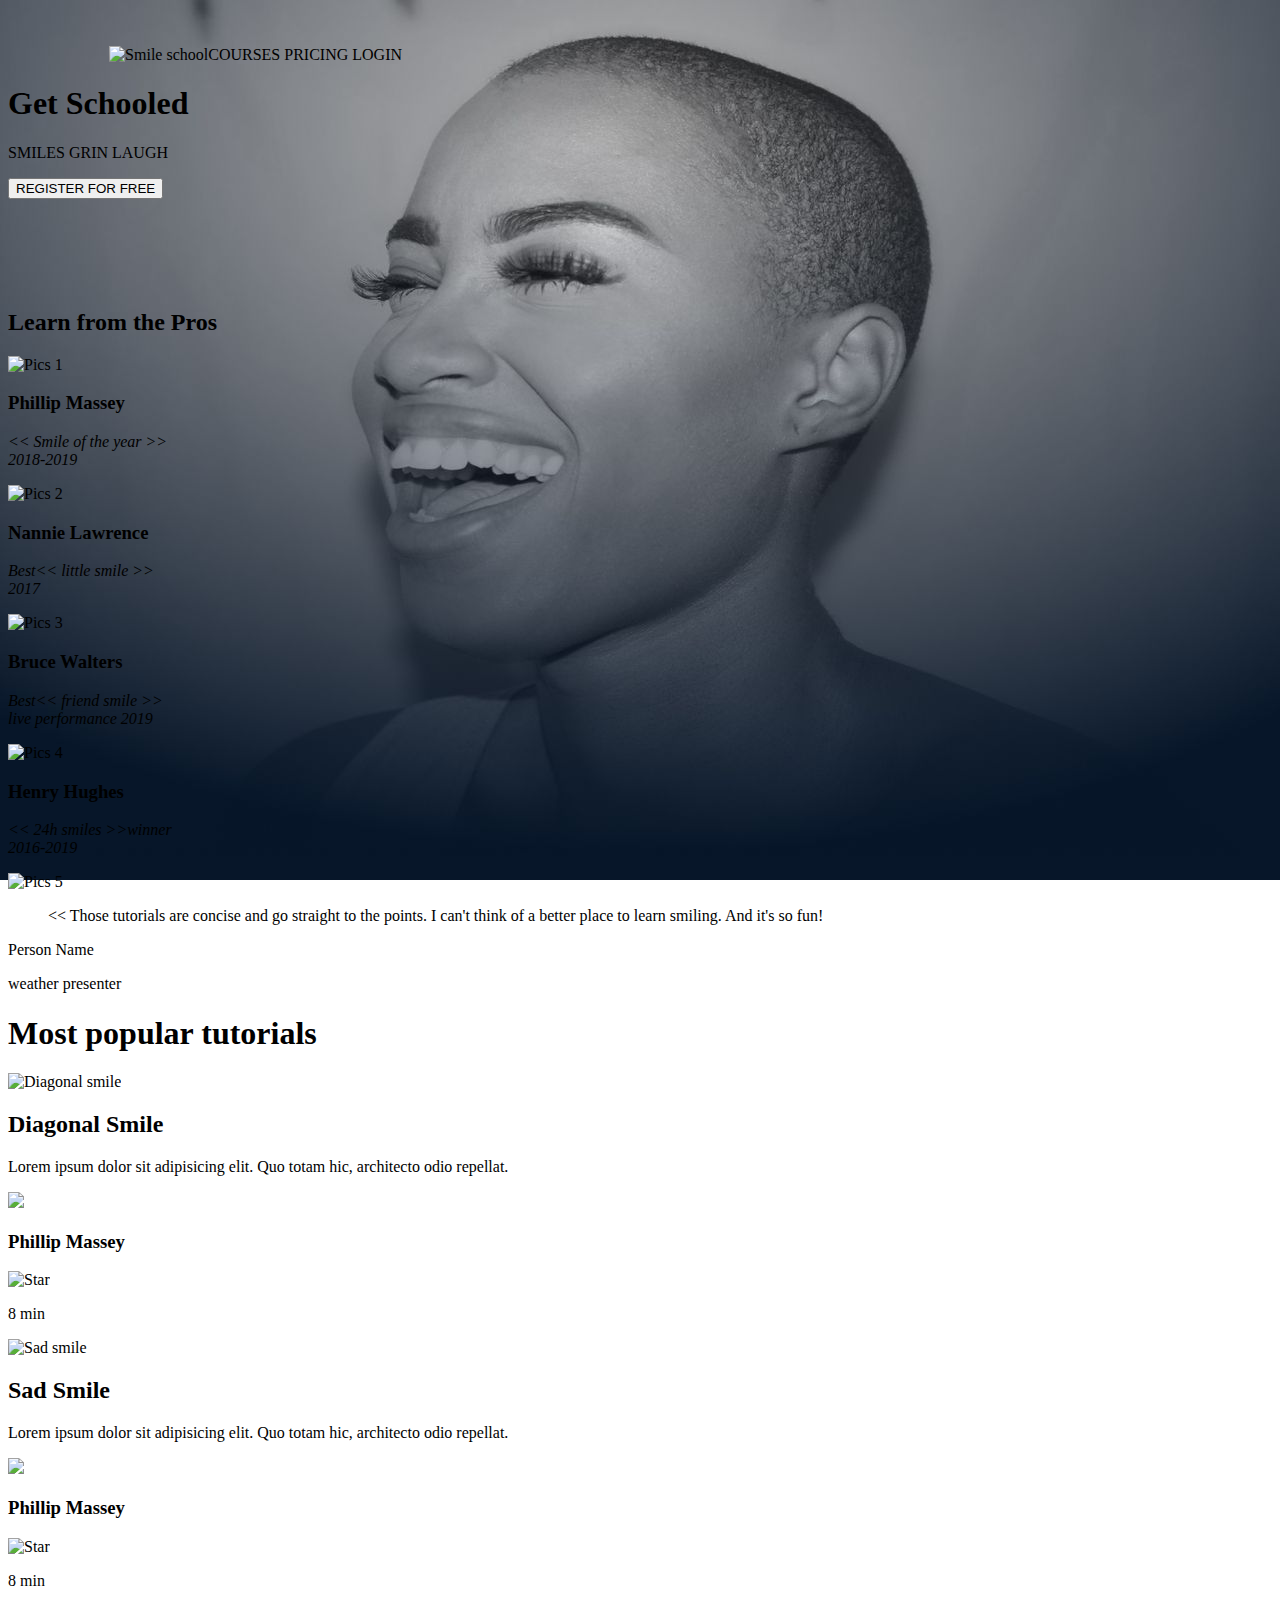
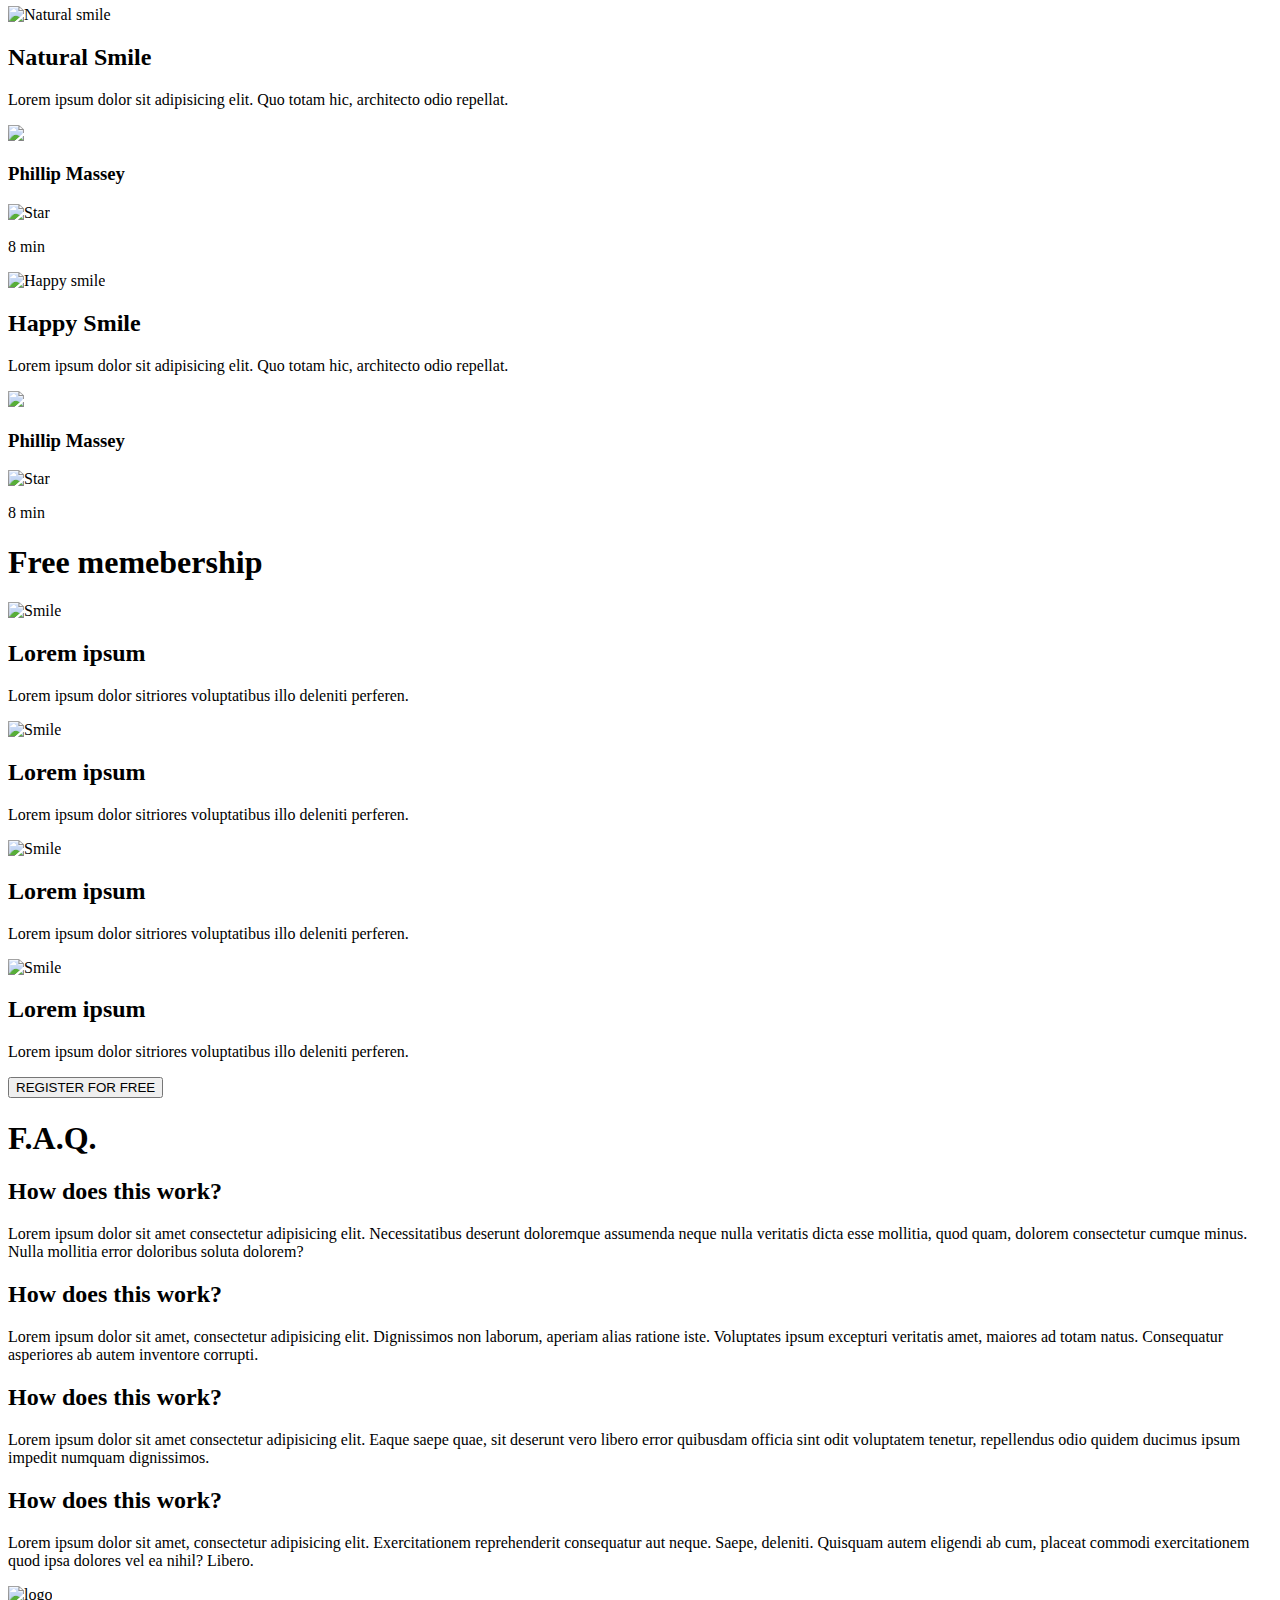
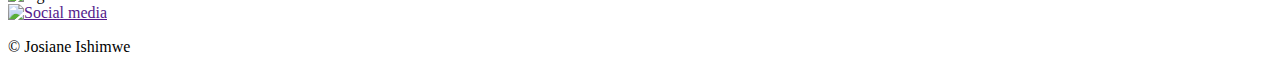
==== commit 3f927ccd: "Update index.html" ====
--- a/html_advanced/index.html
+++ b/html_advanced/index.html
@@ -6,207 +6,231 @@
     <meta name="viewport" content="width=device-width, initial-scale=1.0" />
     <title>Document</title>
     <link href="/css_advanced/styles.css" rel="stylesheet" />
-  </head>
-  <body>
+    <title>Webpage Design</title>
+</head>
+<body class="works_on_smartphone">
     <header>
-      <a><img src="./images/logo.png" alt="logo" /></a>
-      <ul>
-        <li><a>COURSES</a></li>
-        <li><a>PRICING</a></li>
-        <li><a>LOGIN</a></li>
-      </ul>
+        <div class="logo">
+            <a><img src="./img/logo.png" alt="Smile school"></a>
+        </div>
+        <div class="page">
+            <a>COURSES</a>
+            <a>PRICING</a>
+            <a>LOGIN</a>
+        </div>
     </header>
-
     <main>
-      <title>Get Schooled</title>
-
-      <p>SMILES</p>
-      <p>GRIN</p>
-      <p>LAUGH</p>
-
-      <button>REGISTER FOR FREE</button>
-
-      <title><span>Learn</span> from the pros</title>
-
-      <div>
-        <div>
-          <img src="./images/avatar.png" alt="image" />
-          <title>Phillip Massey</title>
-          <p>smile of the year 2018-2019</p>
-        </div>
-
-        <div>
-          <img src="./images/avatar.png" alt="image" />
-          <title>Nannie Lawrence</title>
-          <p>Best Litle smile 2017</p>
-        </div>
-
-        <div>
-          <img src="./images/avatar.png" alt="image" />
-          <title>Bruce Walters</title>
-          <p>Best Friend smile live performance 2019</p>
-        </div>
-
-        <div>
-          <img src="./images/avatar.png" alt="image" />
-          <title>Henry Hughes</title>
-          <p>24 smiles winner 2016-2019</p>
-        </div>
-      </div>
-
-      <section>
-        <div>
-          <img src="./images/avatar (5).png" alt="" />
-        </div>
-        <div>
-          <p>
-            Those tutorials are concise and go straight to the piint. I can't
-            think of a better place to learn smiling. And it's so fun!
-          </p>
-          <p>Person Name</p>
-          <p>waether presenter</p>
-        </div>
-      </section>
-      <section>
-        <h1>Most <span>popular</span> Tutorials</h1>
-        <div>
-          <div>
-            <img src="" alt="" />
-            <h2>Diagonal Smile</h2>
-            <p>
-              Lorem ipsum dolar sit amet, consect adipiscing elit, sed do
-              eiusmod.
-            </p>
-            <div>
-              <img src="./images/avatar.png" alt="image" />
-              <h3>Phillip Massey</h3>
-            </div>
-            <div>
-              <img src="" alt="" />
-              <p>8min</p>
-            </div>
-          </div>
-
-          <div>
-            <img src="" alt="" />
-            <h2>Sad Smile</h2>
-            <p>
-              Lorem ipsum dolar sit amet, consect adipiscing elit, sed do
-              eiusmod.
-            </p>
-            <div>
-              <img src="./images/avatar.png" alt="image" />
-              <h3>Phillip Massey</h3>
-            </div>
-            <div>
-              <img src="" alt="" />
-              <p>8min</p>
-            </div>
-          </div>
-
-          <div>
-            <img src="" alt="" />
-            <h2>Natural Smile</h2>
-            <p>
-              Lorem ipsum dolar sit amet, consect adipiscing elit, sed do
-              eiusmod.
-            </p>
-            <div>
-              <img src="./images/avatar.png" alt="image" />
-              <h3>Phillip Massey</h3>
-            </div>
-            <div>
-              <img src="" alt="" />
-              <p>8min</p>
-            </div>
-          </div>
-
-          <div>
-            <img src="" alt="" />
-            <h2>Happy Smile</h2>
-            <p>
-              Lorem ipsum dolar sit amet, consect adipiscing elit, sed do
-              eiusmod.
-            </p>
-            <div>
-              <img src="./images/avatar.png" alt="image" />
-              <h3>Phillip Massey</h3>
-            </div>
-            <div>
-              <img src="" alt="" />
-              <p>8min</p>
-            </div>
-          </div>
-        </div>
-      </section>
-
-      <section>
-        <h1><span>Free</span>membership</h1>
-       <div>
-        <div>
-          <a><img src="./images/logo.png" alt="logo" /></a>
-          <h2>Lorem ipsum</h2>
-          <p>Lorem ipsum dolor sit amet, consectetur adipiscing elit.</p>
-        </div>
-
-        <div>
-          <a><img src="./images/logo.png" alt="logo" /></a>
-          <h2>Lorem ipsum</h2>
-          <p>Lorem ipsum dolor sit amet, consectetur adipiscing elit.</p>
-        </div>
-
-        <div>
-          <a><img src="./images/logo.png" alt="logo" /></a>
-          <h2>Lorem ipsum</h2>
-          <p>Lorem ipsum dolor sit amet, consectetur adipiscing elit.</p>
-        </div>
-
-        <div>
-          <a><img src="./images/logo.png" alt="logo" /></a>
-          <h2>Lorem ipsum</h2>
-          <p>Lorem ipsum dolor sit amet, consectetur adipiscing elit.</p>
-        </div>
-
-       </div>
-
-       <button>REGISTER FOR FREE</button>
-      </section>
-
-      <section>
-        <h1>F.A.Q</h1>
-        <div>
-          <div>
-            <h2>How does this work?</h2>
-            <p>
-              Lorem ipsum dolor sit amet, consectetur adipiscing elit. Morbi ac
-              hendrerit ante, in efficitur elit. Curabitur velit tortor,
-              venenatis in ultricies quis, feugiat et ipsum. Nullam eu metus sed
-              massa ullamcorper dictum eu non diam. Morbi viverra facilisis
-              fringilla. Etiam massa sapien, egestas eget hendrerit vitae,
-              suscipit at augue. Donec commodo sapien ut scelerisque sodales.
-              Sed eget pretium odio.
-            </p>
-          </div>
-        </div>
-      </section>
-
-      <footer>
-        <div>
-          <div>
-            <a><img src="./images/logo.png" alt="logo" /></a>
-          </div>
-          <div>
-            <a><img src="./images/logo.png" alt="facebook" /></a>
-            <a><img src="./images/logo.png" alt="twitter" /></a>
-            <a><img src="./images/logo.png" alt="instagram" /></a>
-          </div>
-        </div>
-        <p>smileschool 2020</p>
-      </footer>
+        <section class="banner">
+            <div class="Schooled">
+                <h1 class="title">Get Schooled</h1>
+                <p class="words">
+                    <word>SMILES</word>
+                    <word>GRIN</word>
+                    <word>LAUGH</word>
+                </p>
+                <button class="round_button">REGISTER FOR FREE</button>
+                <br><br><br><br><br><br>
+            </div>
+           
+            <div class="Pros">
+                <h2 class="highlight"><span><strong>Learn</strong></span> from the Pros</h2>
+                <div class="Pros_block">
+                    <div class="Pros_card">
+                         <img src="./img/avatar1.png" alt="Pics 1"> 
+                         <h3>Phillip Massey</h3>
+                         <p><i><< Smile of the year >><br>2018-2019</i></p>
+                    </div>
+
+                    <div class="Pros_card">
+                         <img src="./img/avatar2.png" alt="Pics 2">
+                         <h3>Nannie Lawrence</h3>
+                         <p><i>Best<< little smile >><br>2017</i></p>
+                    </div>
+
+                    <div class="Pros_card">
+                        <img src="./img/avatar3.png" alt="Pics 3">
+                        <h3>Bruce Walters</h3>
+                        <p><i>Best<< friend smile >><br>live performance 2019</i></p>
+                    </div>
+
+                    <div class="Pros_card">
+                         <img src="./img/avatar4.png" alt="Pics 4">
+                         <h3>Henry Hughes</h3>
+                         <p><i><< 24h smiles >>winner<br>2016-2019</i></p>
+                    </div>
+                </div>
+            </div>
+        </section>
+
+        <section class="quote">
+            <div class="quote_block">
+                <img src="./img/avatar5.png" alt="Pics 5">
+                <div id="text">
+                    <blockquote><< Those tutorials are concise and go straight to the points. I can't think of a better place to 
+                       learn smiling. And it's so fun!</blockquote>
+                    <p class="presenter_name">Person Name</p>
+                    <p class="weather">weather presenter</p>
+                </div>
+            </div>
+        </section>
+
+        <section class="videos">
+            <h1>Most <span class="secondary_colour">popular</span> tutorials</h1>
+            <div class="videos_list">
+                <div class="video_card">
+                    <img src="./img/Diagonal_smile.png" alt="Diagonal smile"> 
+                    <h2 class="video_title">Diagonal Smile</h2>
+                    <p class="video_desc">Lorem ipsum dolor sit adipisicing elit. Quo totam hic, architecto odio repellat.</p>
+                
+                <div class="author">
+                    <img src="./img/image.png"> 
+                    <h3>Phillip Massey</h3>
+                </div>
+                <div class="rating_duration">
+                    <div class="rating">
+                        <img src="./img/Star_1.png" alt="Star">
+                        <img src="./img/Star_2.png" alt="">
+                        <img src="./img/Star_3.png" alt="">
+                        <img src="./img/Star_4.png" alt="">
+                        <img src="./img/Star_5.png" alt="">
+                    </div>
+                    <p class="duration">8 min</p>
+                </div>
+                </div>
+            
+
+                <div class="video_card">
+                    <img src="./img/Sad_smile.png" alt="Sad smile">
+                    <h2 class="video_title">Sad Smile</h2> 
+                    <p class="video_desc">Lorem ipsum dolor sit adipisicing elit. Quo totam hic, architecto odio repellat.</p>
+                
+                <div class="author">
+                    <img src="./img/image.png"> 
+                    <h3>Phillip Massey</h3>
+                </div>
+                <div class="rating_duration">
+                    <div class="rating">
+                        <img src="./img/Star_1.png" alt="Star">
+                        <img src="./img/Star_2.png" alt="">
+                        <img src="./img/Star_3.png" alt="">
+                        <img src="./img/Star_4.png" alt="">
+                        <img src="./img/Star_5.png" alt="">
+                    </div>
+                    <p class="duration">8 min</p>
+                </div>
+                </div>
+
+                <div class="video_card">
+                    <img src="./img/Natural_smile.png" alt="Natural smile">
+                    <h2 class="video_title">Natural Smile</h2>
+                    <p class="video_desc">Lorem ipsum dolor sit adipisicing elit. Quo totam hic, architecto odio repellat.</p>
+                
+                <div class="author">
+                    <img src="./img/image.png"> 
+                    <h3>Phillip Massey</h3>
+                </div>
+                <div class="rating_duration">
+                    <div class="rating">
+                        <img src="./img/Star_1.png" alt="Star">
+                        <img src="./img/Star_2.png" alt="">
+                        <img src="./img/Star_3.png" alt="">
+                        <img src="./img/Star_4.png" alt="">
+                        <img src="./img/Star_5.png" alt="">
+                    </div>
+                    <p class="duration">8 min</p>
+                </div>
+                </div>
+                
+                <div class="video_card">
+                    <img src="./img/Happy_smile.png" alt="Happy smile">
+                    <h2 class="video_title">Happy Smile</h2>
+                    <p class="video_desc">Lorem ipsum dolor sit adipisicing elit. Quo totam hic, architecto odio repellat.</p>
+                
+                <div class="author">
+                    <img src="./img/image.png"> 
+                    <h3>Phillip Massey</h3>
+                </div>
+                <div class="rating_duration">
+                    <div class="rating">
+                        <img src="./img/Star_1.png" alt="Star">
+                        <img src="./img/Star_2.png" alt="">
+                        <img src="./img/Star_3.png" alt="">
+                        <img src="./img/Star_4.png" alt="">
+                        <img src="./img/Star_5.png" alt="">
+                    </div>
+                    <p class="duration">8 min</p>
+                </div>
+                </div>
+            </div>
+        </section>
+
+        <section class="membership">
+            <h1><span class="secondary_colour">Free</span> memebership</h1>
+                <div class="membership_lists">
+                    <div class="membership_card">
+                        <img src="./img/smile.png" alt="Smile">
+                        <h2>Lorem ipsum</h2>
+                        <p>Lorem ipsum dolor sitriores voluptatibus illo deleniti perferen.</p>
+                    </div>
+                    
+                    <div class="membership_card">
+                        <img src="./img/smile.png" alt="Smile">
+                        <h2>Lorem ipsum</h2>
+                        <p>Lorem ipsum dolor sitriores voluptatibus illo deleniti perferen.</p>
+                    </div>
+                    
+                    <div class="membership_card">
+                        <img src="./img/smile.png" alt="Smile">
+                        <h2>Lorem ipsum</h2>
+                        <p>Lorem ipsum dolor sitriores voluptatibus illo deleniti perferen.</p>
+                    </div>
+                    
+                    <div class="membership_card">
+                        <img src="./img/smile.png" alt="Smile">
+                        <h2>Lorem ipsum</h2>
+                        <p>Lorem ipsum dolor sitriores voluptatibus illo deleniti perferen.</p>
+                    </div>
+                
+                </div>
+            <button class="round_button">REGISTER FOR FREE</button>
+        </section>
+        
+        <section class="faq">
+            <h1>F.A.Q.</h1>
+            <div class="faq_lists">
+                <div class="faq_question">
+                    <h2>How does this work?</h2>
+                    <p>Lorem ipsum dolor sit amet consectetur adipisicing elit. Necessitatibus deserunt doloremque assumenda neque nulla veritatis dicta esse mollitia, quod quam, dolorem consectetur cumque minus. Nulla mollitia error doloribus soluta dolorem?</p>
+                </div>
+
+                <div class="faq_question">
+                    <h2>How does this work?</h2>
+                    <p>Lorem ipsum dolor sit amet, consectetur adipisicing elit. Dignissimos non laborum, aperiam alias ratione iste. Voluptates ipsum excepturi veritatis amet, maiores ad totam natus. Consequatur asperiores ab autem inventore corrupti.</p>
+                </div>
+            </div>
+            <div class="faq_lists2">
+                <div class="faq_question">
+                    <h2>How does this work?</h2>
+                    <p>Lorem ipsum dolor sit amet consectetur adipisicing elit. Eaque saepe quae, sit deserunt vero libero error quibusdam officia sint odit voluptatem tenetur, repellendus odio quidem ducimus ipsum impedit numquam dignissimos.</p>
+                </div>
+                <div class="faq_question">
+                    <h2>How does this work?</h2>
+                    <p>Lorem ipsum dolor sit amet, consectetur adipisicing elit. Exercitationem reprehenderit consequatur aut neque. Saepe, deleniti. Quisquam autem eligendi ab cum, placeat commodi exercitationem quod ipsa dolores vel ea nihil? Libero.</p>
+                </div>
+            </div>
+        </section>
     </main>
-  </body>
+
+    <footer>
+        <div class="footer_section">
+            <div class="footer_nav">
+                <img src="./img/logo.png" alt="logo">
+                <div class="social media">
+                    <a href=""><img src="./img/social_icons.png" alt="Social media"></a>
+                </div>
+            </div>
+            <p>&#169; Josiane Ishimwe</p>
+        </div>    
+    </footer>
+</body>
 </html>
-            </div>
-        </footer>
-    </body>
-</html>
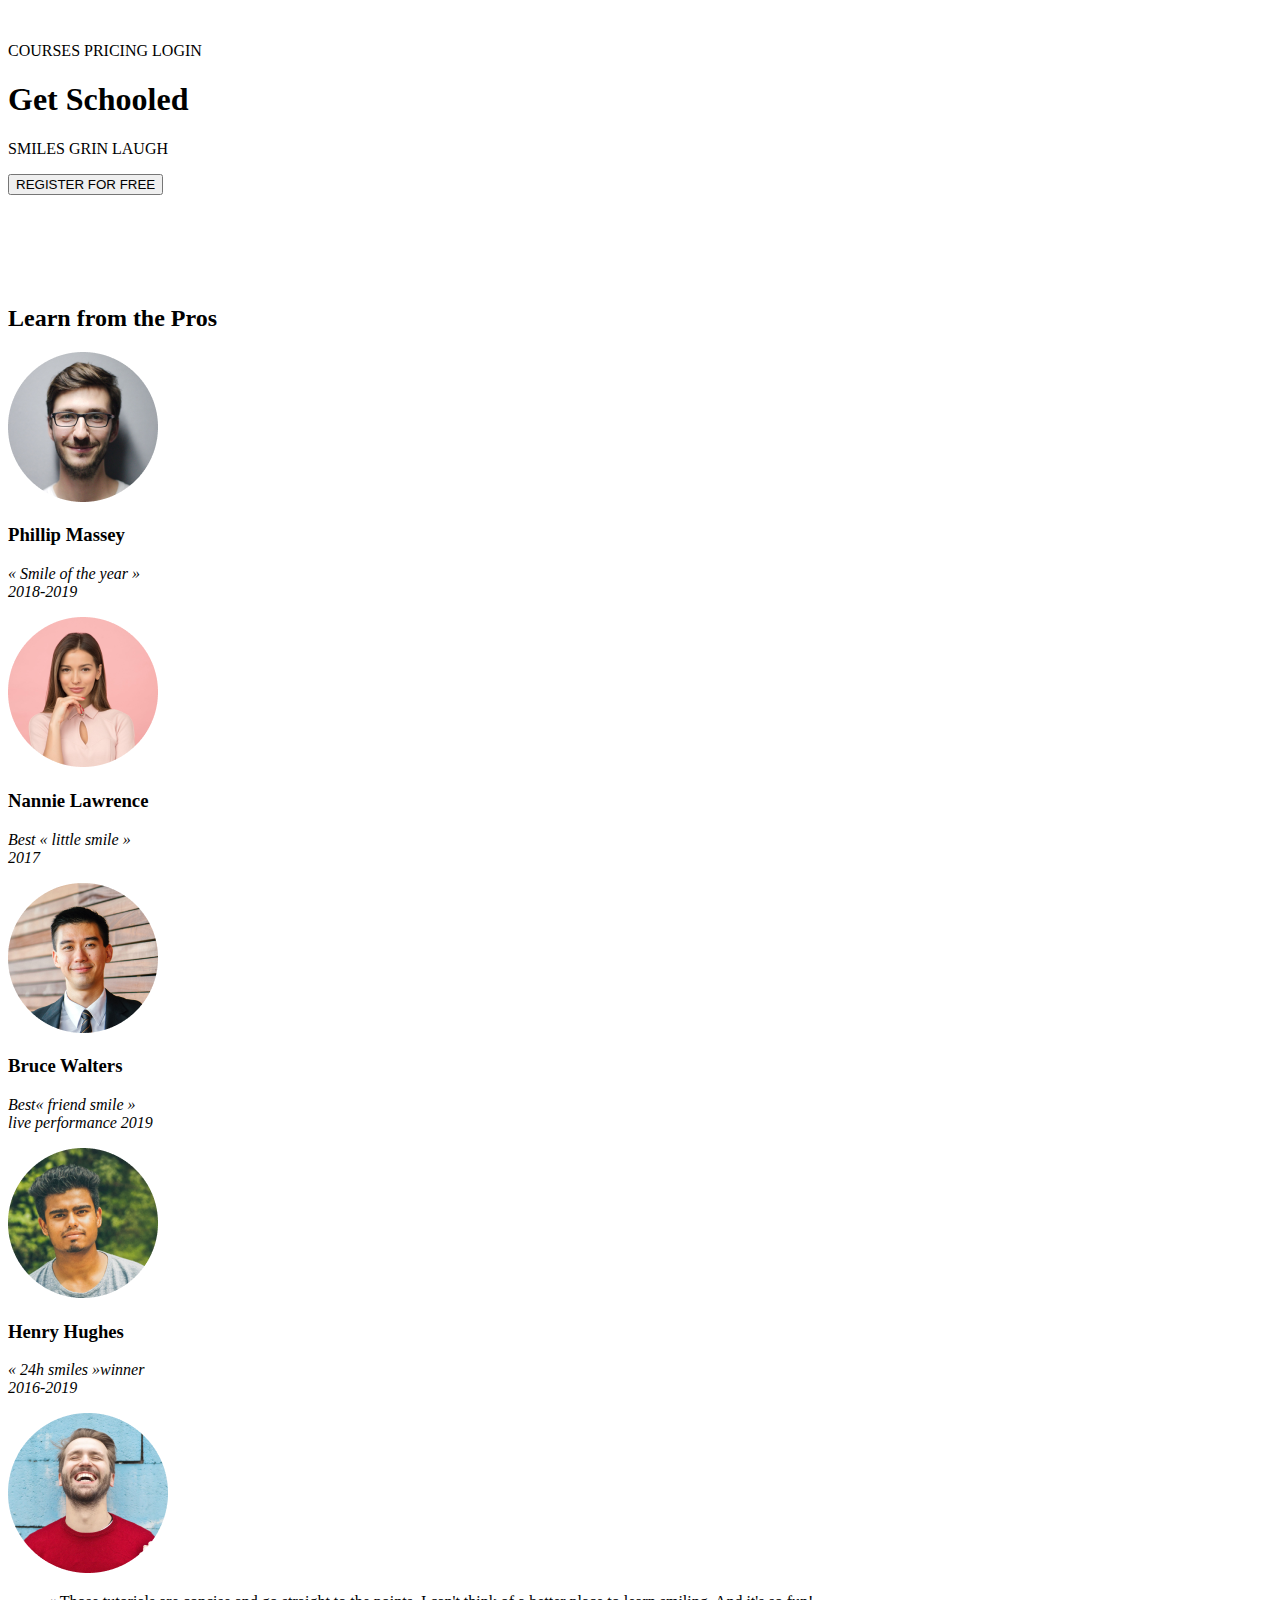
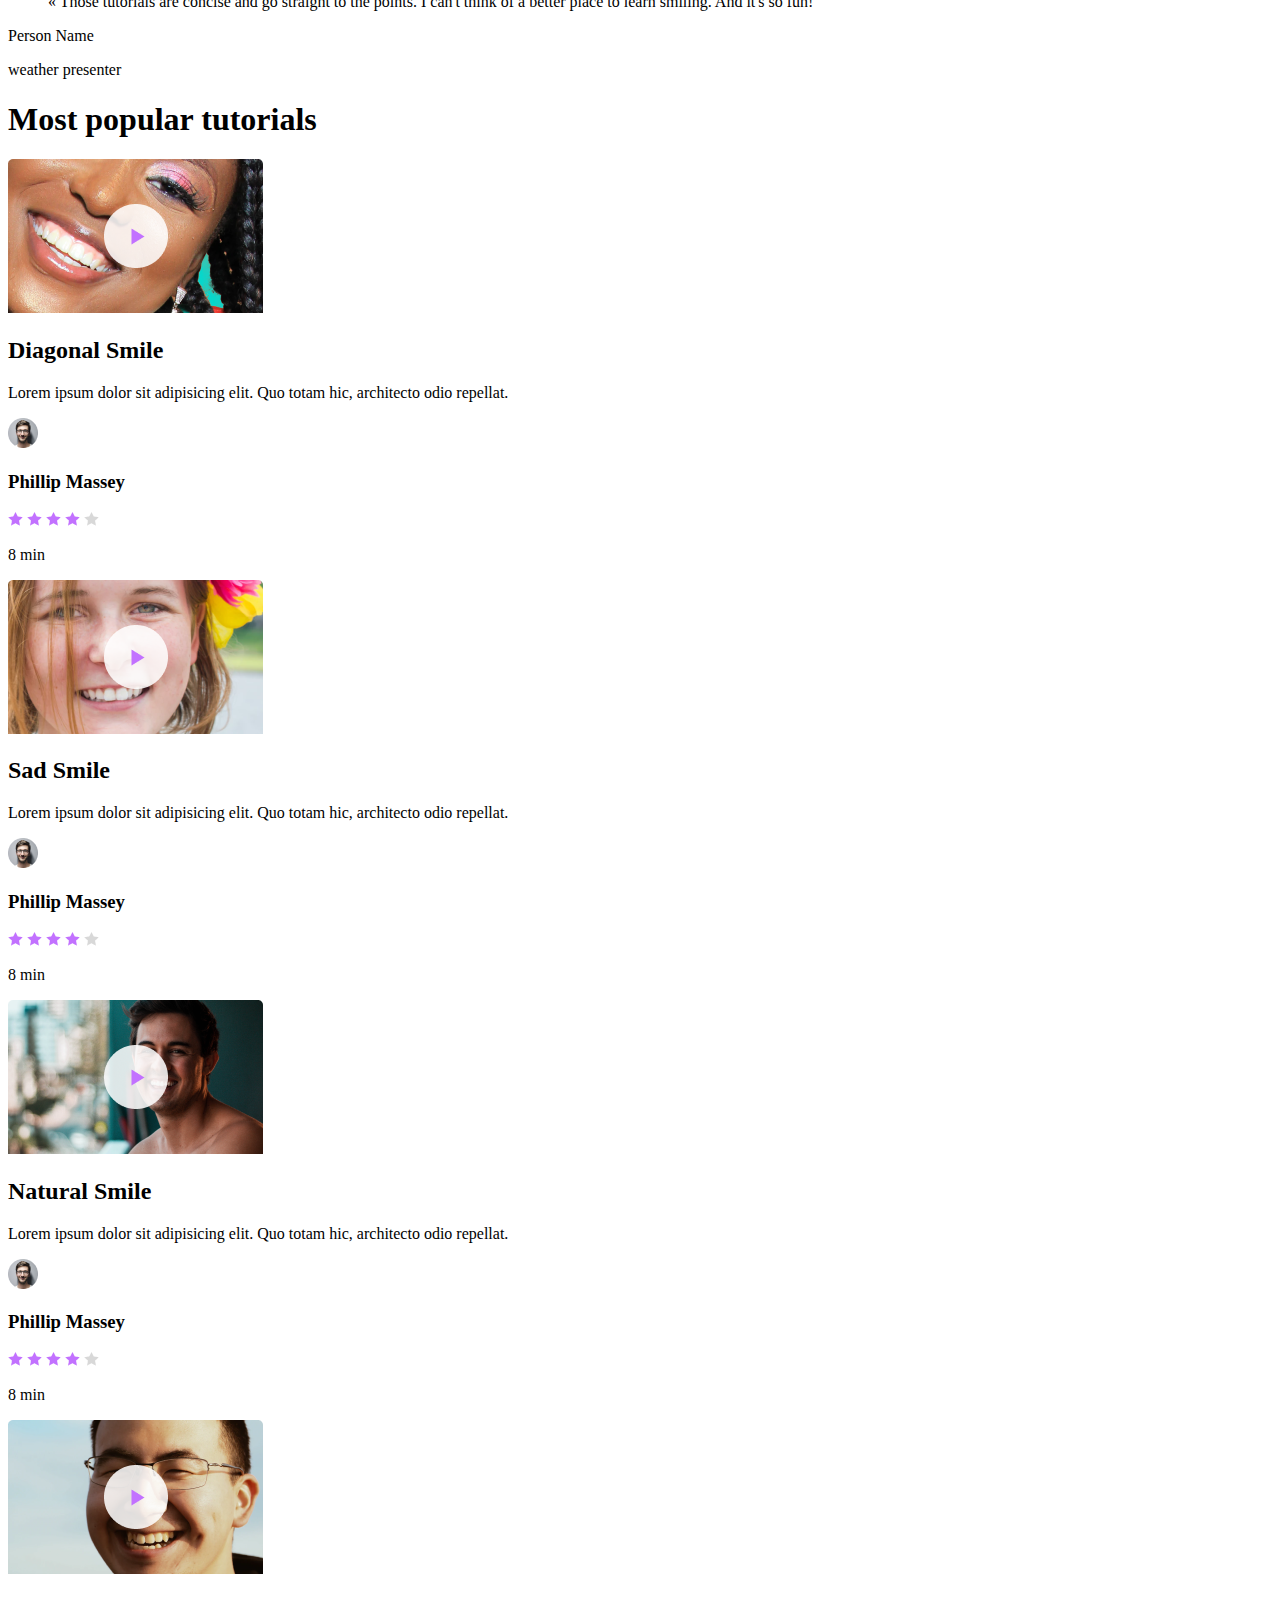
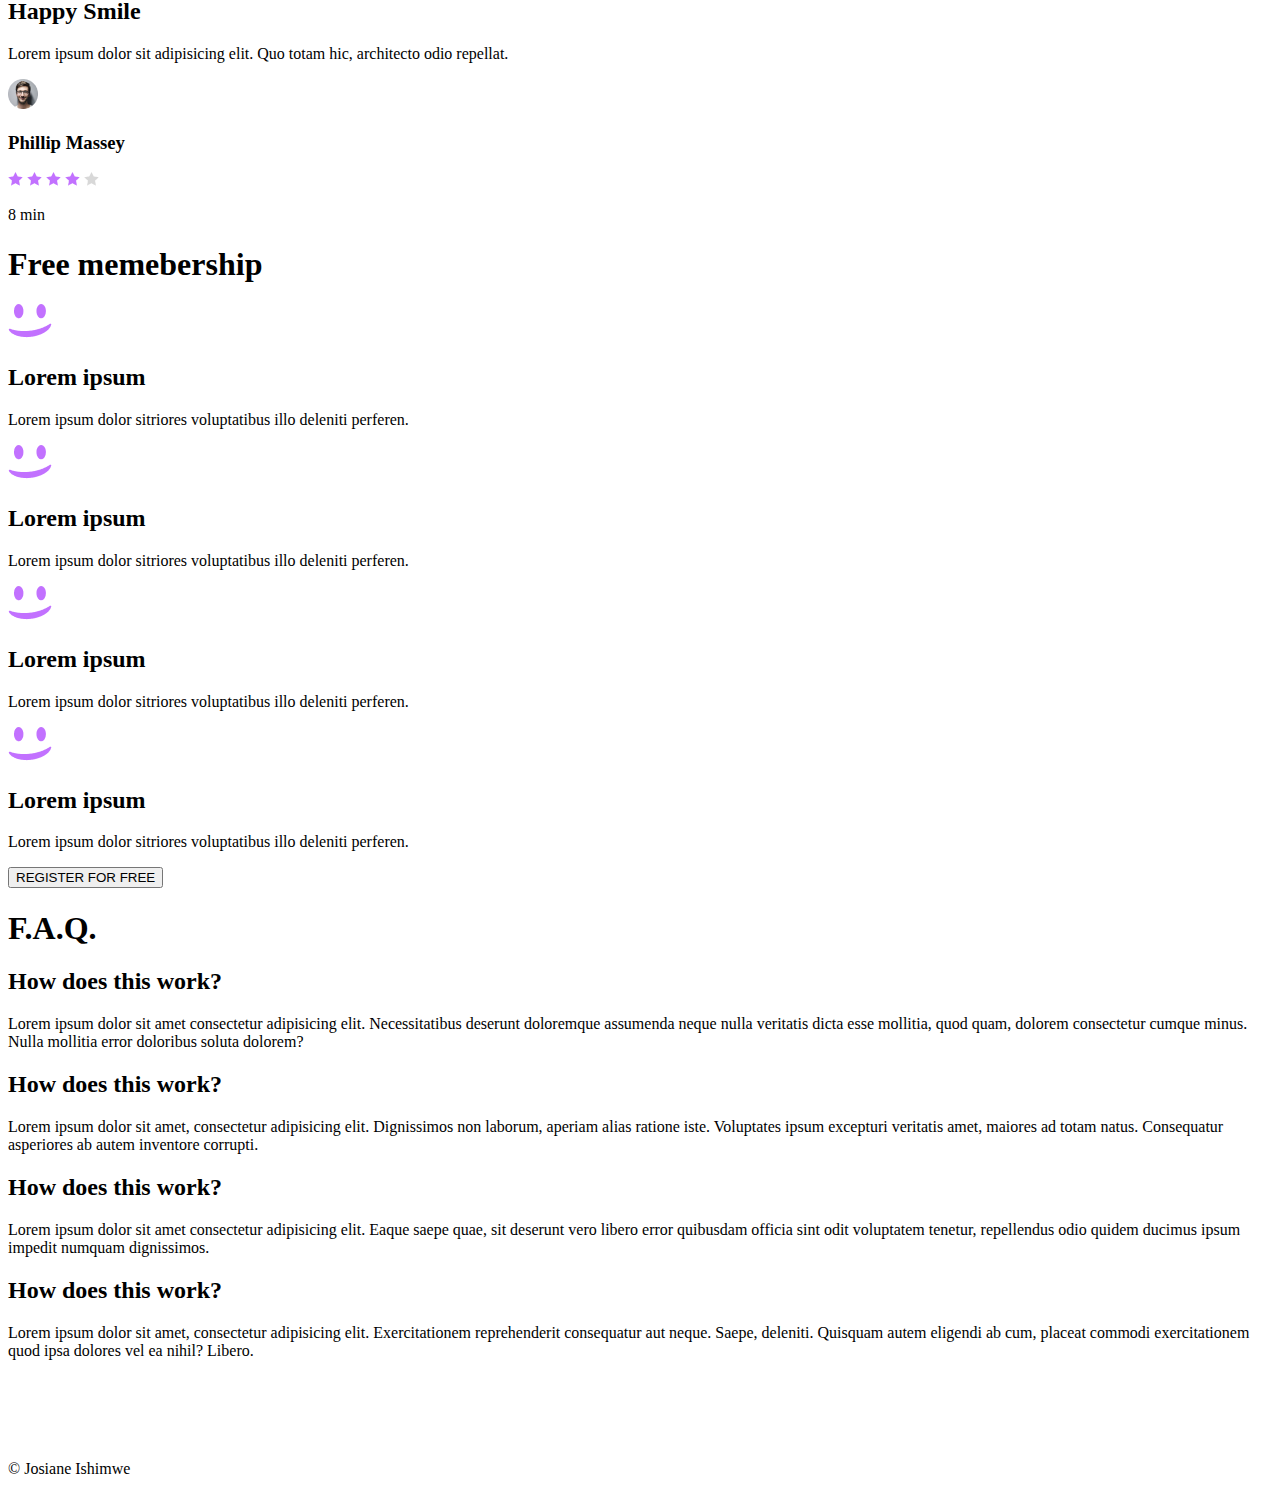
==== commit 56db2d16: "Update index.html" ====
--- a/html_advanced/index.html
+++ b/html_advanced/index.html
@@ -1,14 +1,13 @@
 <!DOCTYPE html>
 <html lang="en">
-  <head>
-    <meta charset="UTF-8" />
-    <meta http-equiv="X-UA-Compatible" content="IE=edge" />
-    <meta name="viewport" content="width=device-width, initial-scale=1.0" />
-    <title>Document</title>
-    <link href="/css_advanced/styles.css" rel="stylesheet" />
-    <title>Webpage Design</title>
+<head>
+    <meta charset="UTF-8">
+    <meta http-equiv="X-UA-Compatible" content="IE=edge">
+    <meta name="viewport" content="width=device-width, initial-scale=1.0">
+    <title>Webpage</title>
+    <link href="styles.css" rel="stylesheet">
 </head>
-<body class="works_on_smartphone">
+<body>
     <header>
         <div class="logo">
             <a><img src="./img/logo.png" alt="Smile school"></a>
@@ -38,25 +37,25 @@
                     <div class="Pros_card">
                          <img src="./img/avatar1.png" alt="Pics 1"> 
                          <h3>Phillip Massey</h3>
-                         <p><i><< Smile of the year >><br>2018-2019</i></p>
+                         <p><i>&#171 Smile of the year &#187<br>2018-2019</i></p>
                     </div>
 
                     <div class="Pros_card">
                          <img src="./img/avatar2.png" alt="Pics 2">
                          <h3>Nannie Lawrence</h3>
-                         <p><i>Best<< little smile >><br>2017</i></p>
+                         <p><i>Best &#171 little smile &#187<br>2017</i></p>
                     </div>
 
                     <div class="Pros_card">
                         <img src="./img/avatar3.png" alt="Pics 3">
                         <h3>Bruce Walters</h3>
-                        <p><i>Best<< friend smile >><br>live performance 2019</i></p>
+                        <p><i>Best&#171 friend smile &#187<br>live performance 2019</i></p>
                     </div>
 
                     <div class="Pros_card">
                          <img src="./img/avatar4.png" alt="Pics 4">
                          <h3>Henry Hughes</h3>
-                         <p><i><< 24h smiles >>winner<br>2016-2019</i></p>
+                         <p><i>&#171 24h smiles &#187winner<br>2016-2019</i></p>
                     </div>
                 </div>
             </div>
@@ -66,7 +65,7 @@
             <div class="quote_block">
                 <img src="./img/avatar5.png" alt="Pics 5">
                 <div id="text">
-                    <blockquote><< Those tutorials are concise and go straight to the points. I can't think of a better place to 
+                    <blockquote>&#171 Those tutorials are concise and go straight to the points. I can't think of a better place to 
                        learn smiling. And it's so fun!</blockquote>
                     <p class="presenter_name">Person Name</p>
                     <p class="weather">weather presenter</p>
